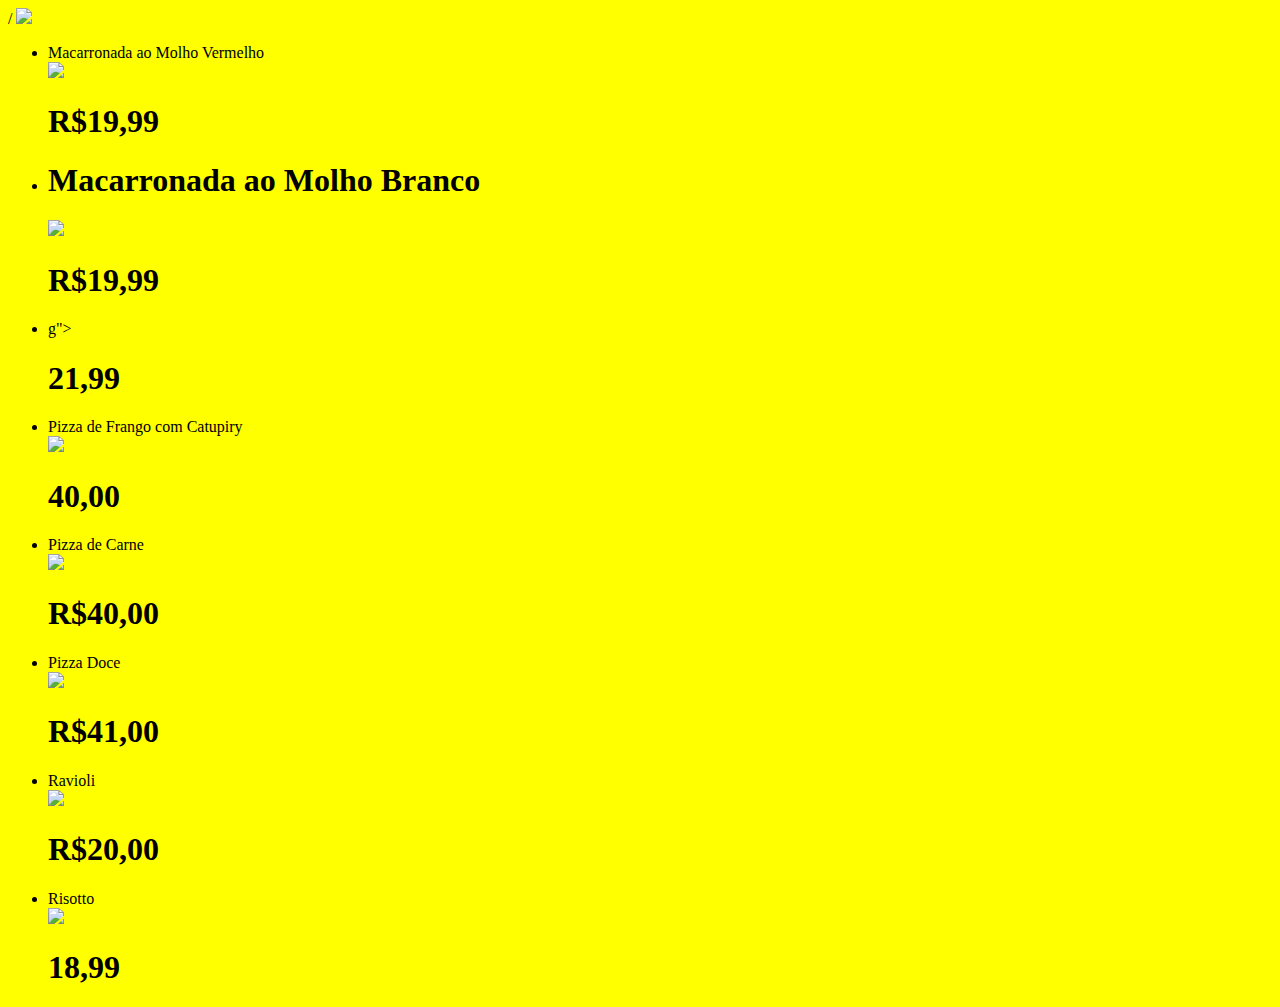
==== index.html @ 19bd68e7 "Rename dayany.html to index.html" ====
<!DOCTYPE html>
<html>
<head>
	<meta charset="utf-8">
	<meta name="viewport" content="width=device-width, initial-scale=1">
	<title>Cardapios</title>
	<link rel="stylesheet" href="style.css">
</head>/
<body>
	<img src="lasanha.jpeg">
	
	
	<hí> <ul id="menu">      

             <li clas="itens"> Macarronada ao Molho Vermelho</li>
             <img id="imagem2"src="macarronadamolhovermelho.jpg">

             <h1> R$19,99</h1>
         <li clas="itens"> <h1>Macarronada ao Molho Branco</h1></li>
         <img id="imagem3" src="macarronadamolhobranco.jpg ">
         <h1>R$19,99</h1>
         <li clas="itens">  g">
         <h1>21,99</h1>
         <li clas="itens">Pizza de Frango com Catupiry</li>
          <img id="imagem5"src="pizzacatupiry.jpg">
          <h1>40,00</h1>
        <li clas="itens">Pizza de Carne</li>
        <img id="imagem6"src="pizzacarne.jpeg">
        <h1>R$40,00</h1>
         <li clas="itens">Pizza Doce</li>
         <img id="imagem7"src="pizzadoce.jpg">
         <h1>R$41,00</h1>
         <li clas="itens">Ravioli</li>
         <img id="imagem8"src="ravioli.jpg">
         <h1>R$20,00</h1>
         <li clas="itens">Risotto</li>
         <img id="imagem9"src="risotto.jpeg">
         <h1>18,99</h1>
                    


</body>
</html>
---- style.css ----
body {
	background: #FFFF00;
}
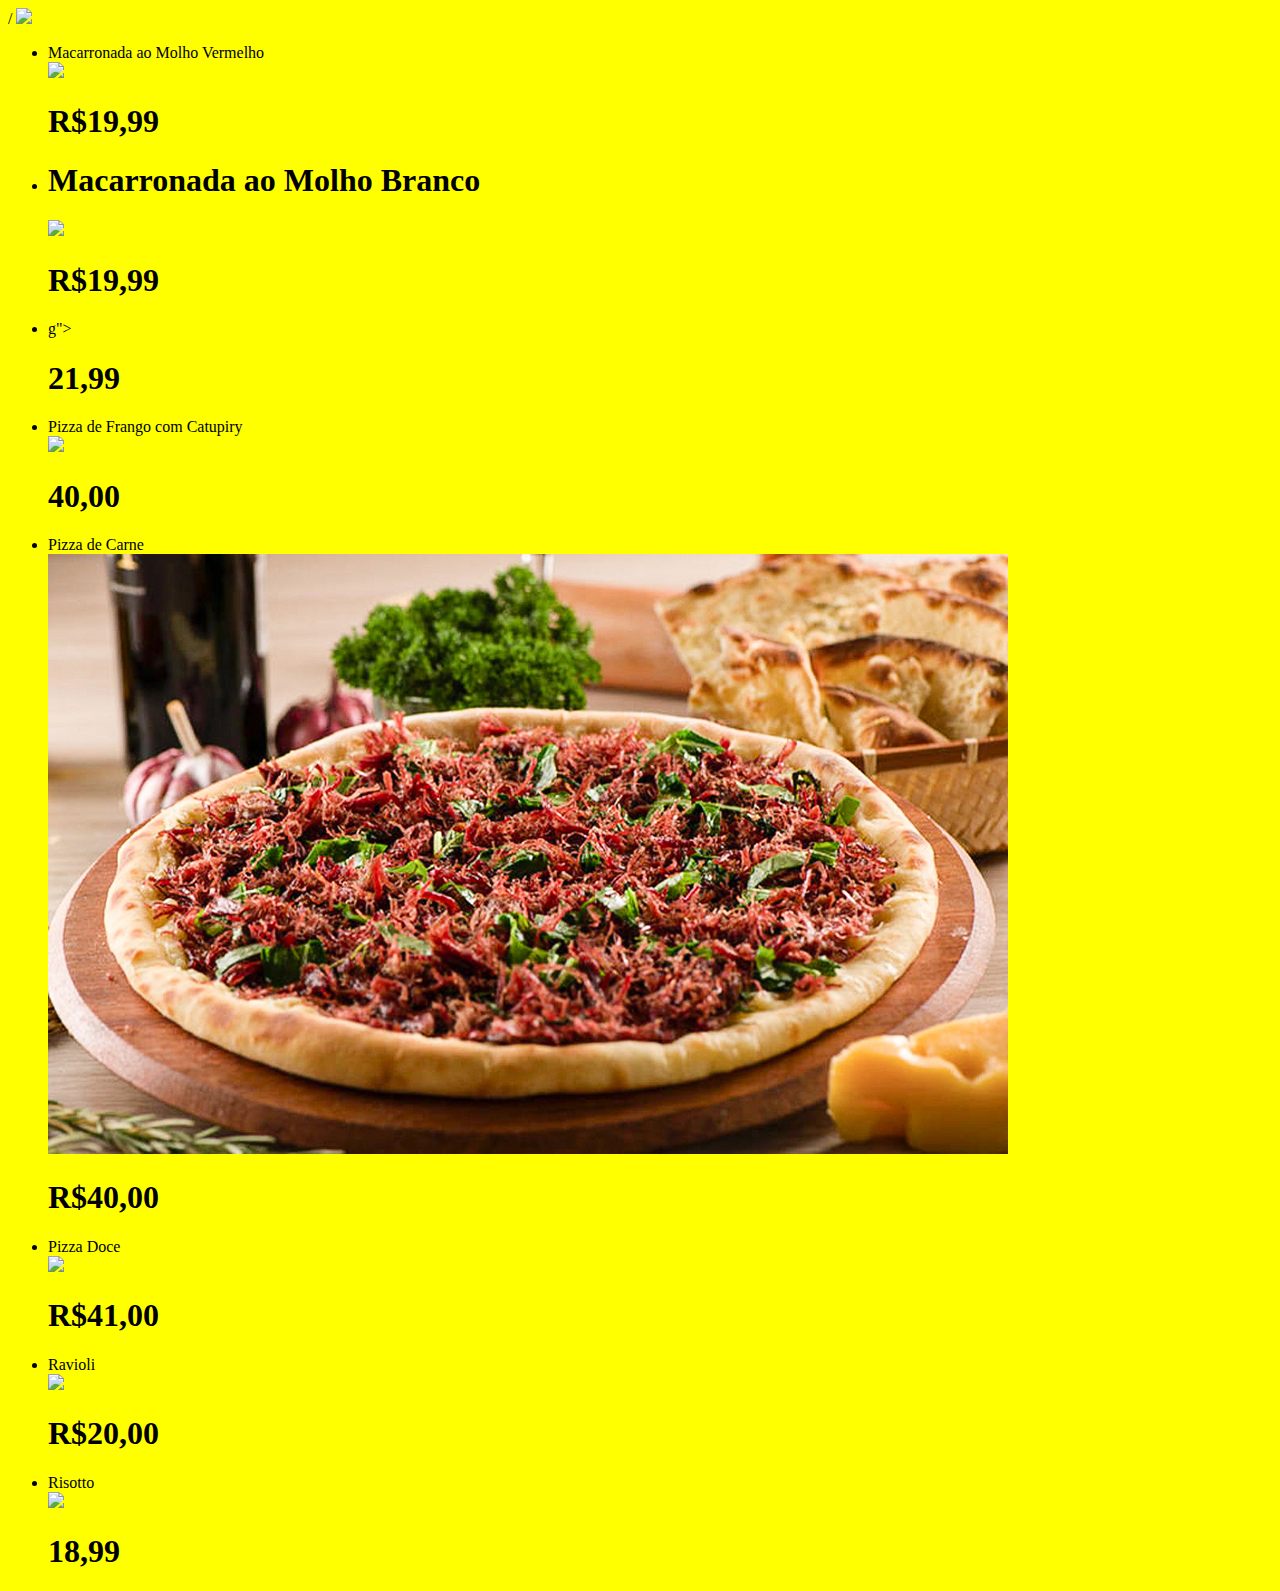
==== commit f3c8c5ce: "Update index.html" ====
--- a/index.html
+++ b/index.html
@@ -25,7 +25,7 @@
           <img id="imagem5"src="pizzacatupiry.jpg">
           <h1>40,00</h1>
         <li clas="itens">Pizza de Carne</li>
-        <img id="imagem6"src="pizzacarne.jpeg">
+        <img id="imagem6"src="pizzacarne.jpg">
         <h1>R$40,00</h1>
          <li clas="itens">Pizza Doce</li>
          <img id="imagem7"src="pizzadoce.jpg">
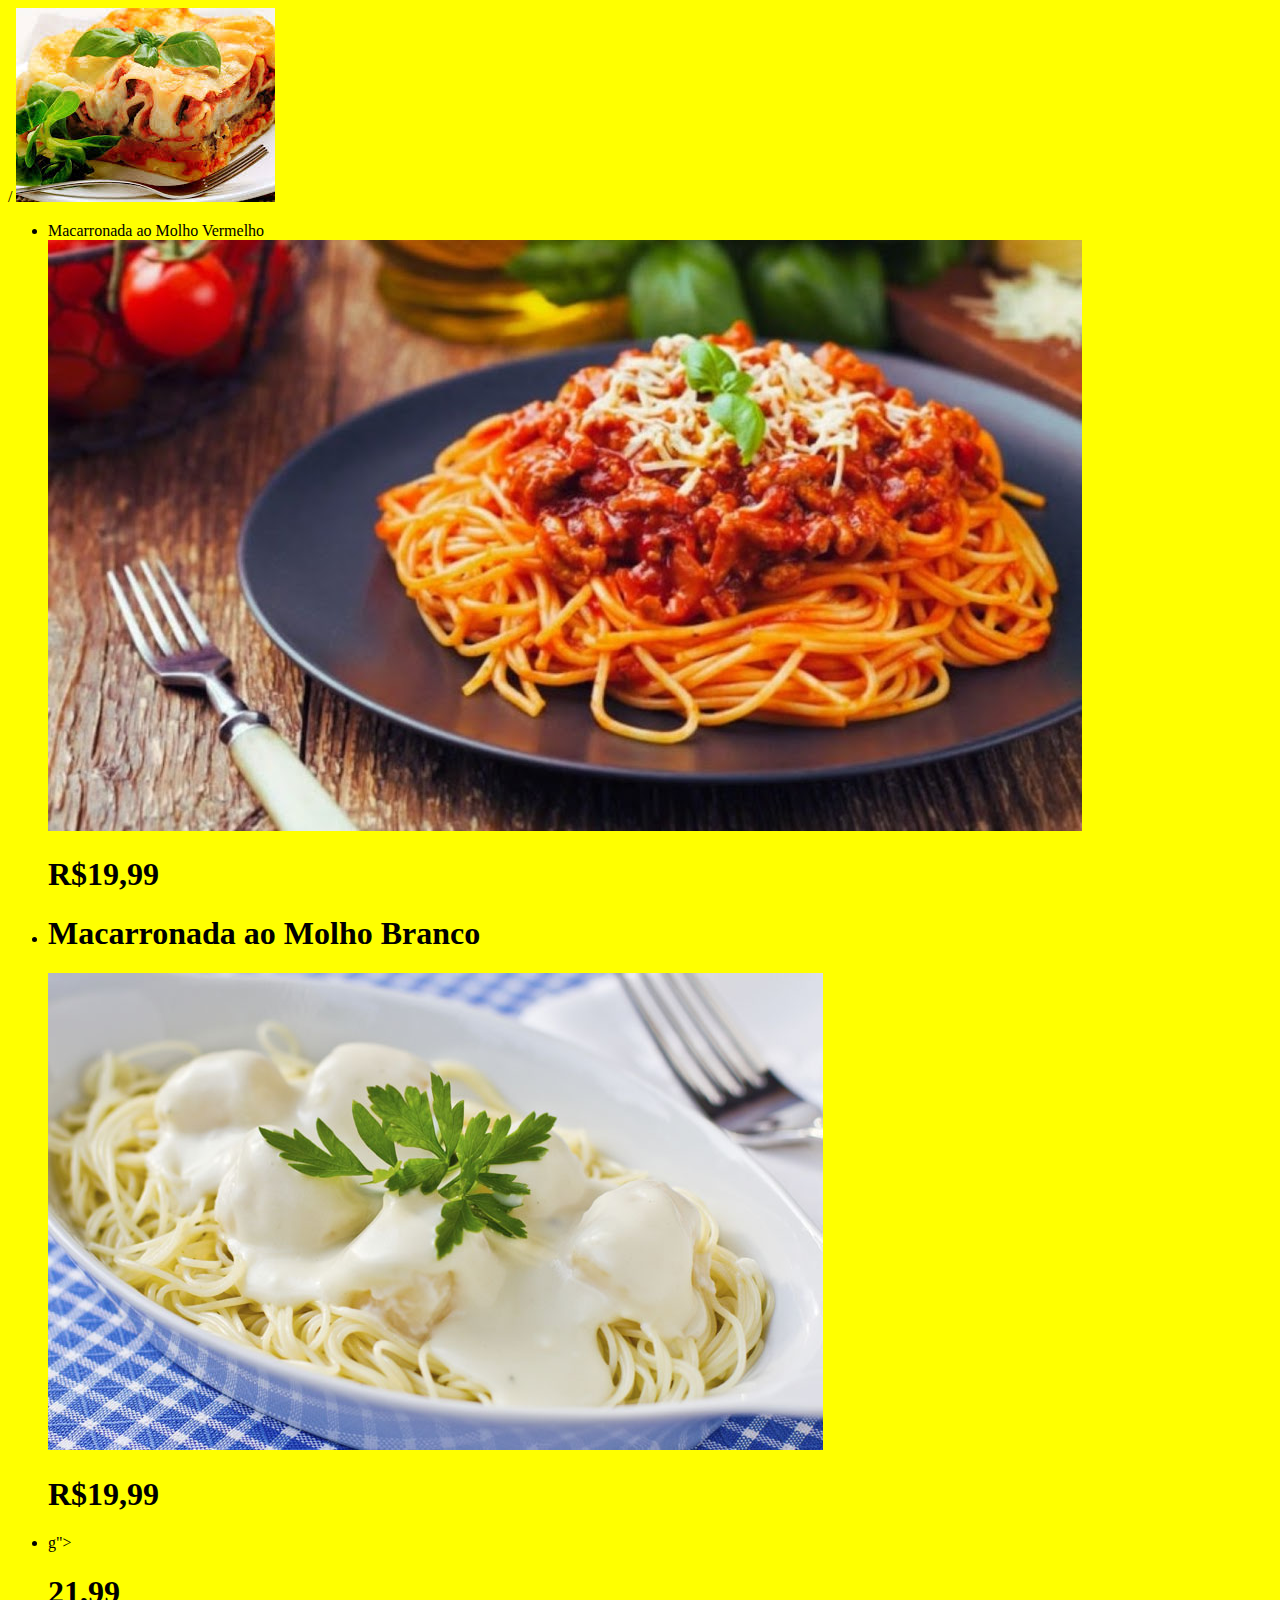
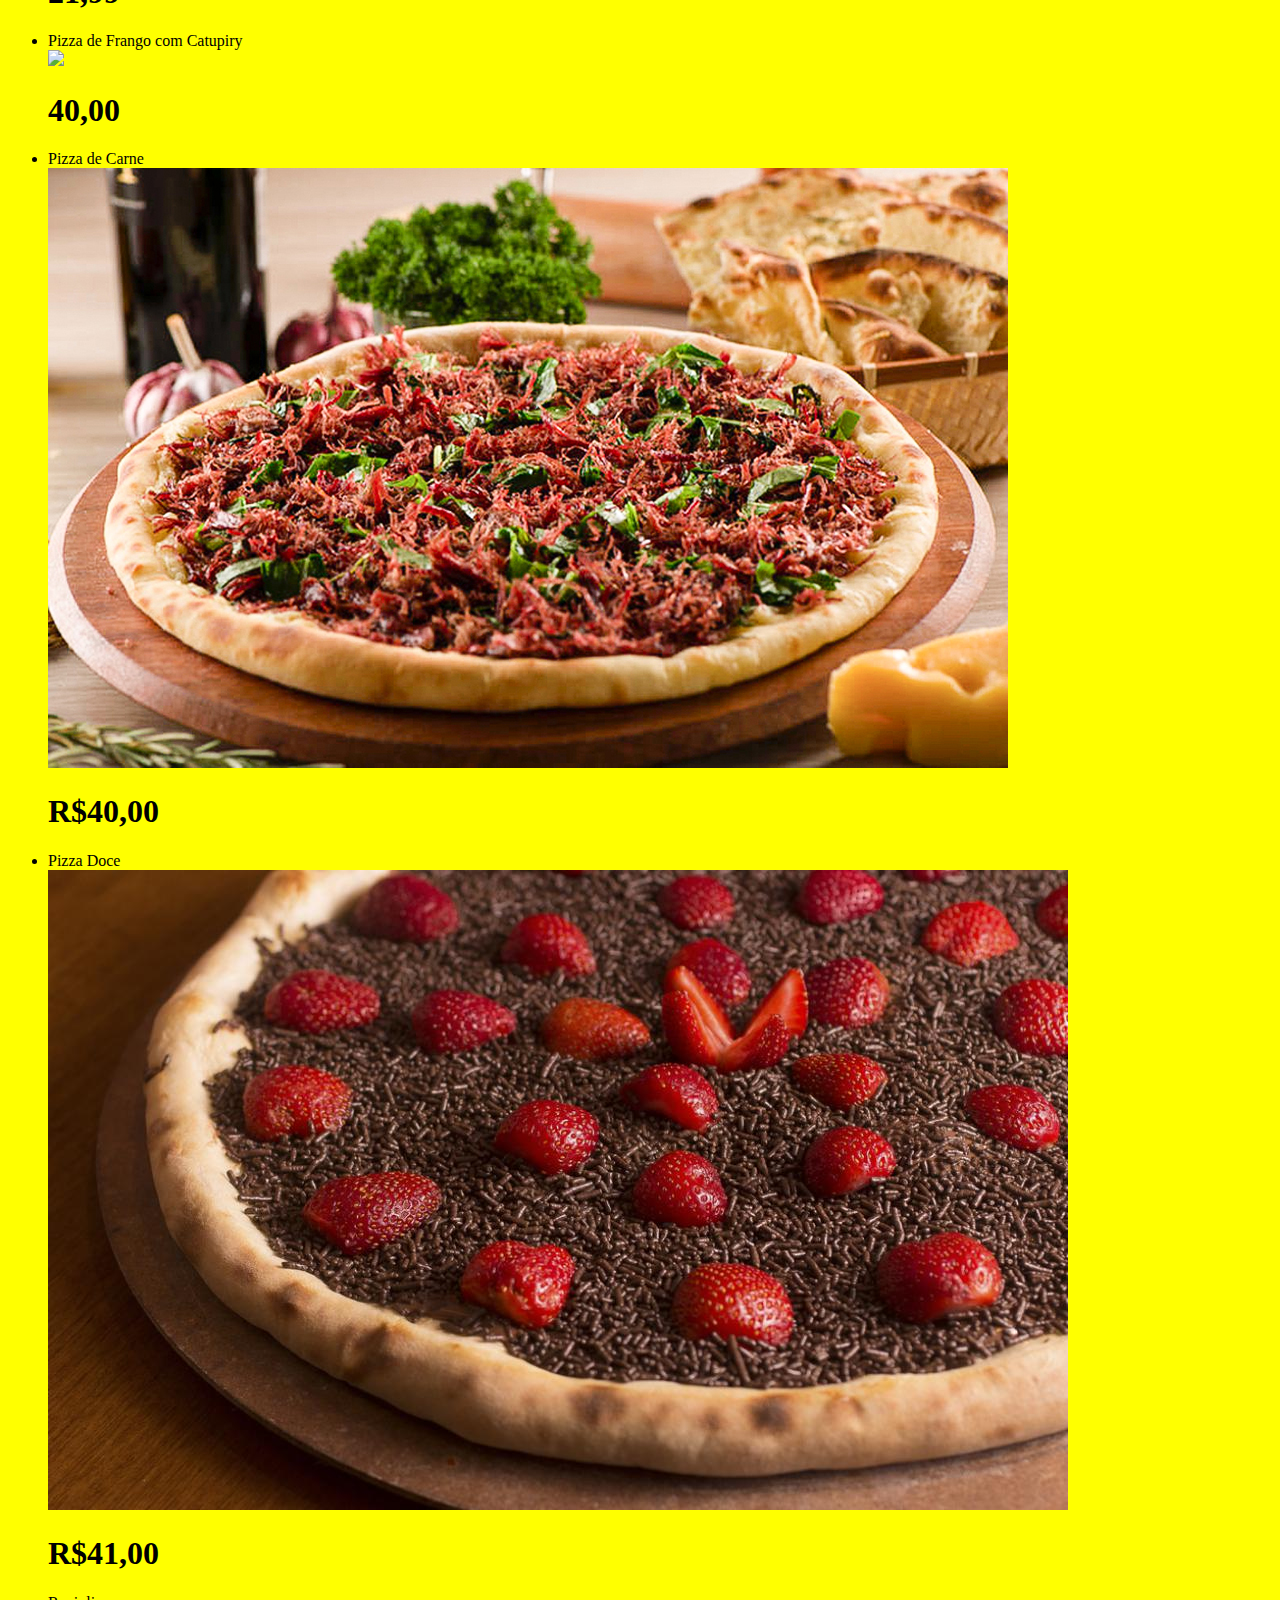
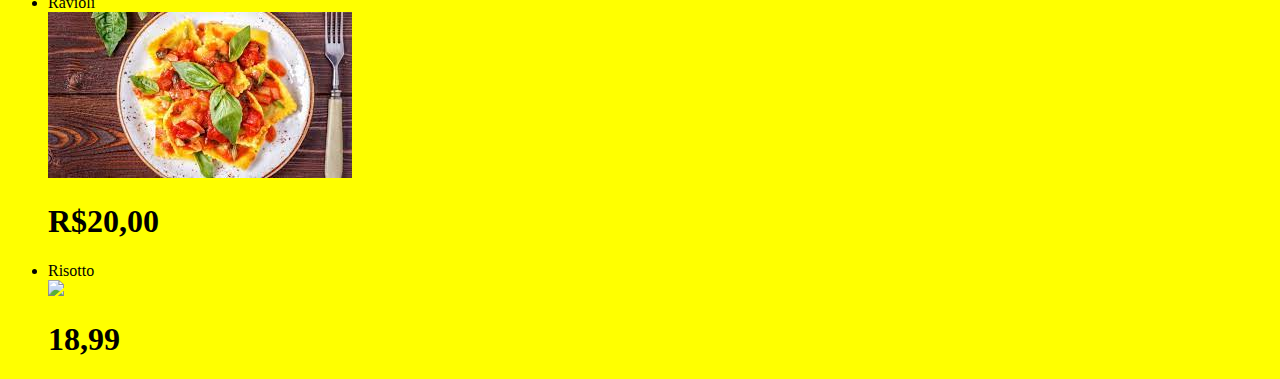
==== commit 2d697ae6: "Update index.html" ====
--- a/index.html
+++ b/index.html
@@ -22,7 +22,7 @@
          <li clas="itens">  g">
          <h1>21,99</h1>
          <li clas="itens">Pizza de Frango com Catupiry</li>
-          <img id="imagem5"src="pizzacatupiry.jpg">
+          <img id="imagem5"src="pizzafrangocatupiry.jpg">
           <h1>40,00</h1>
         <li clas="itens">Pizza de Carne</li>
         <img id="imagem6"src="pizzacarne.jpg">
@@ -31,7 +31,7 @@
          <img id="imagem7"src="pizzadoce.jpg">
          <h1>R$41,00</h1>
          <li clas="itens">Ravioli</li>
-         <img id="imagem8"src="ravioli.jpg">
+         <img id="imagem8"src="ravioli.jpeg">
          <h1>R$20,00</h1>
          <li clas="itens">Risotto</li>
          <img id="imagem9"src="risotto.jpeg">
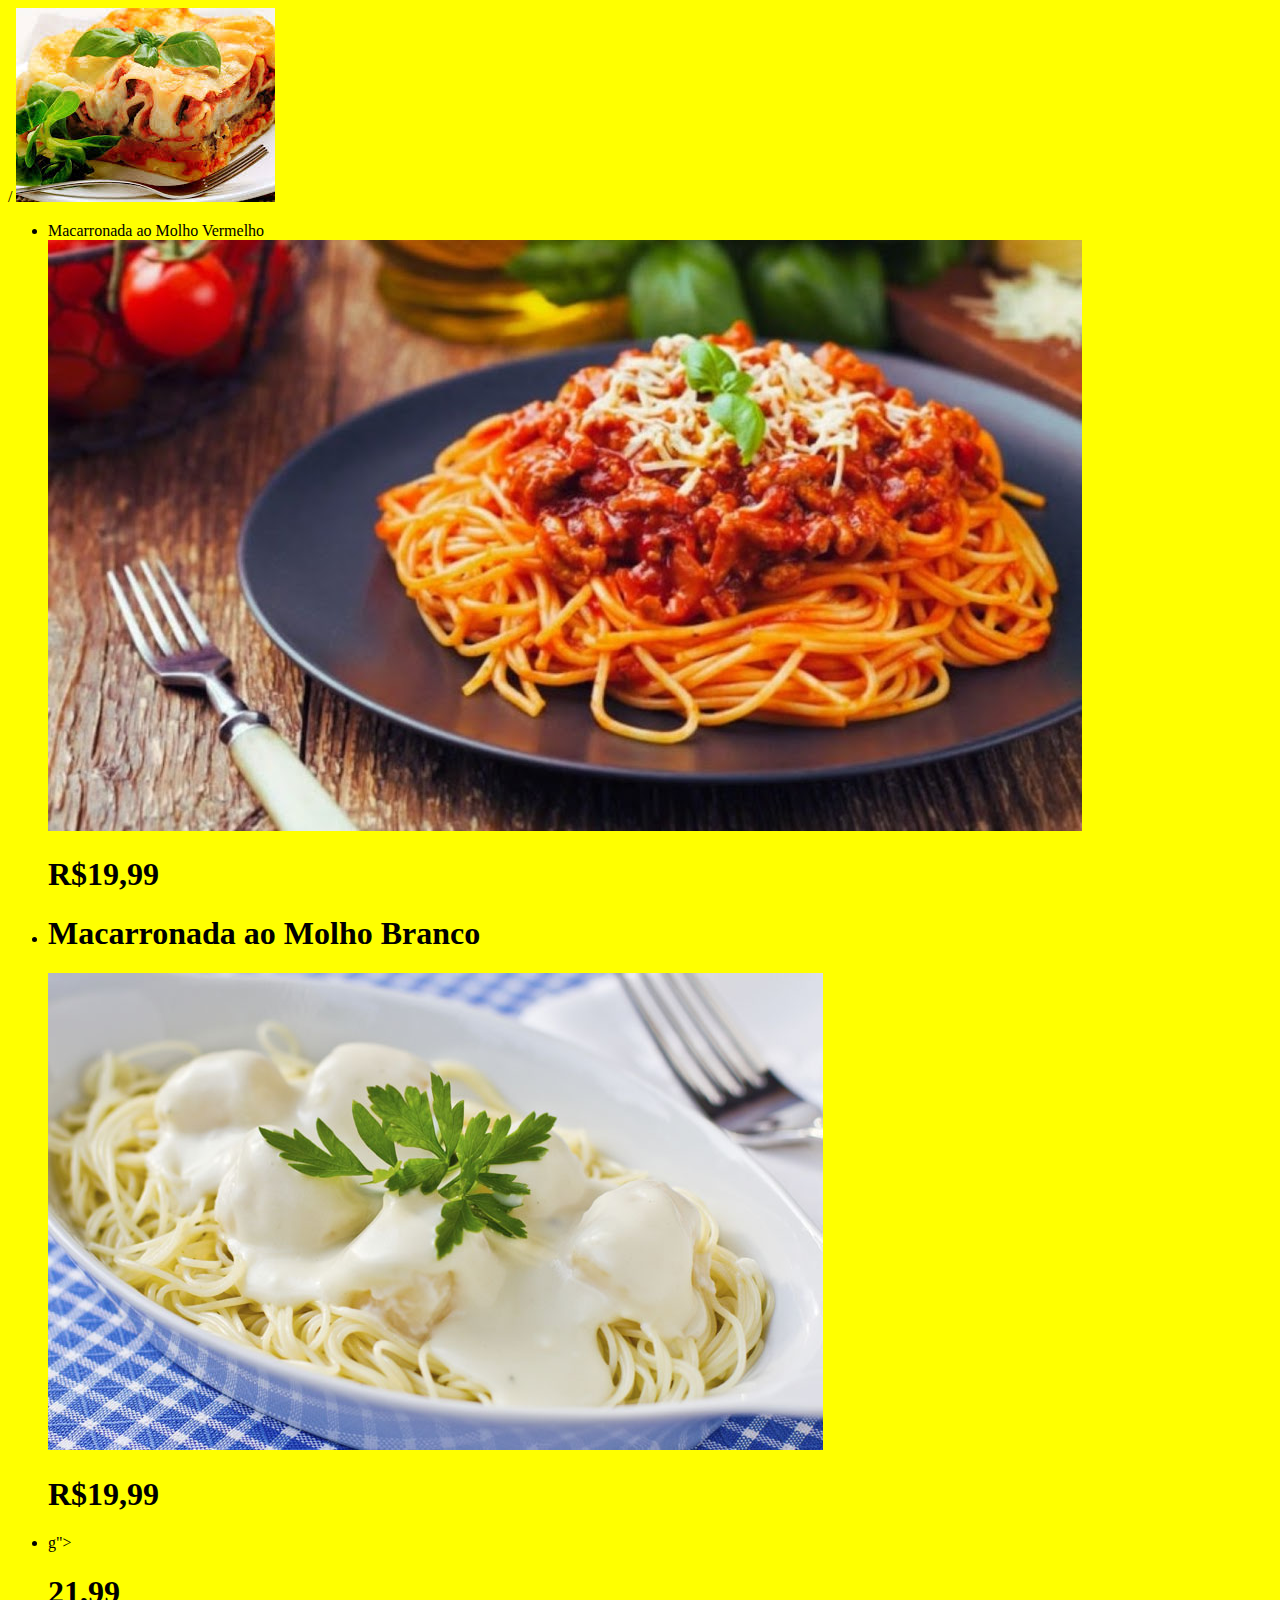
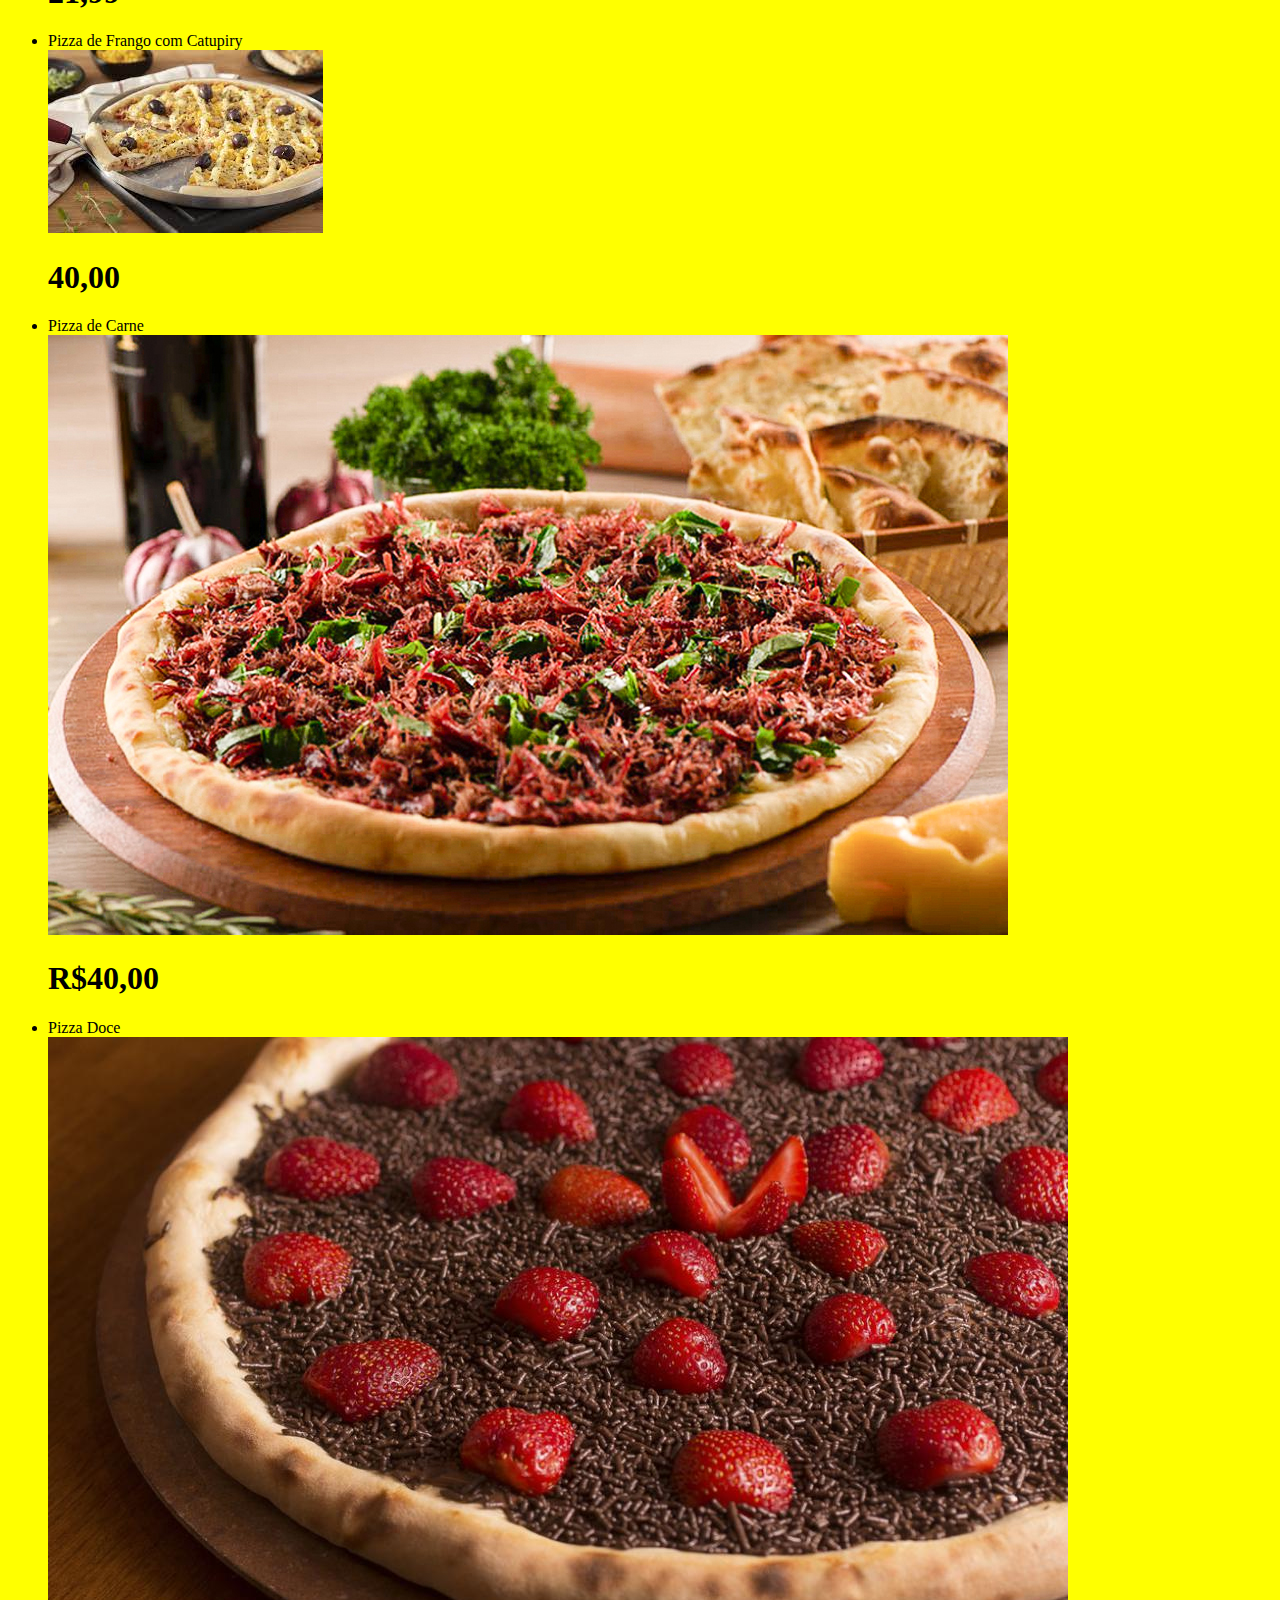
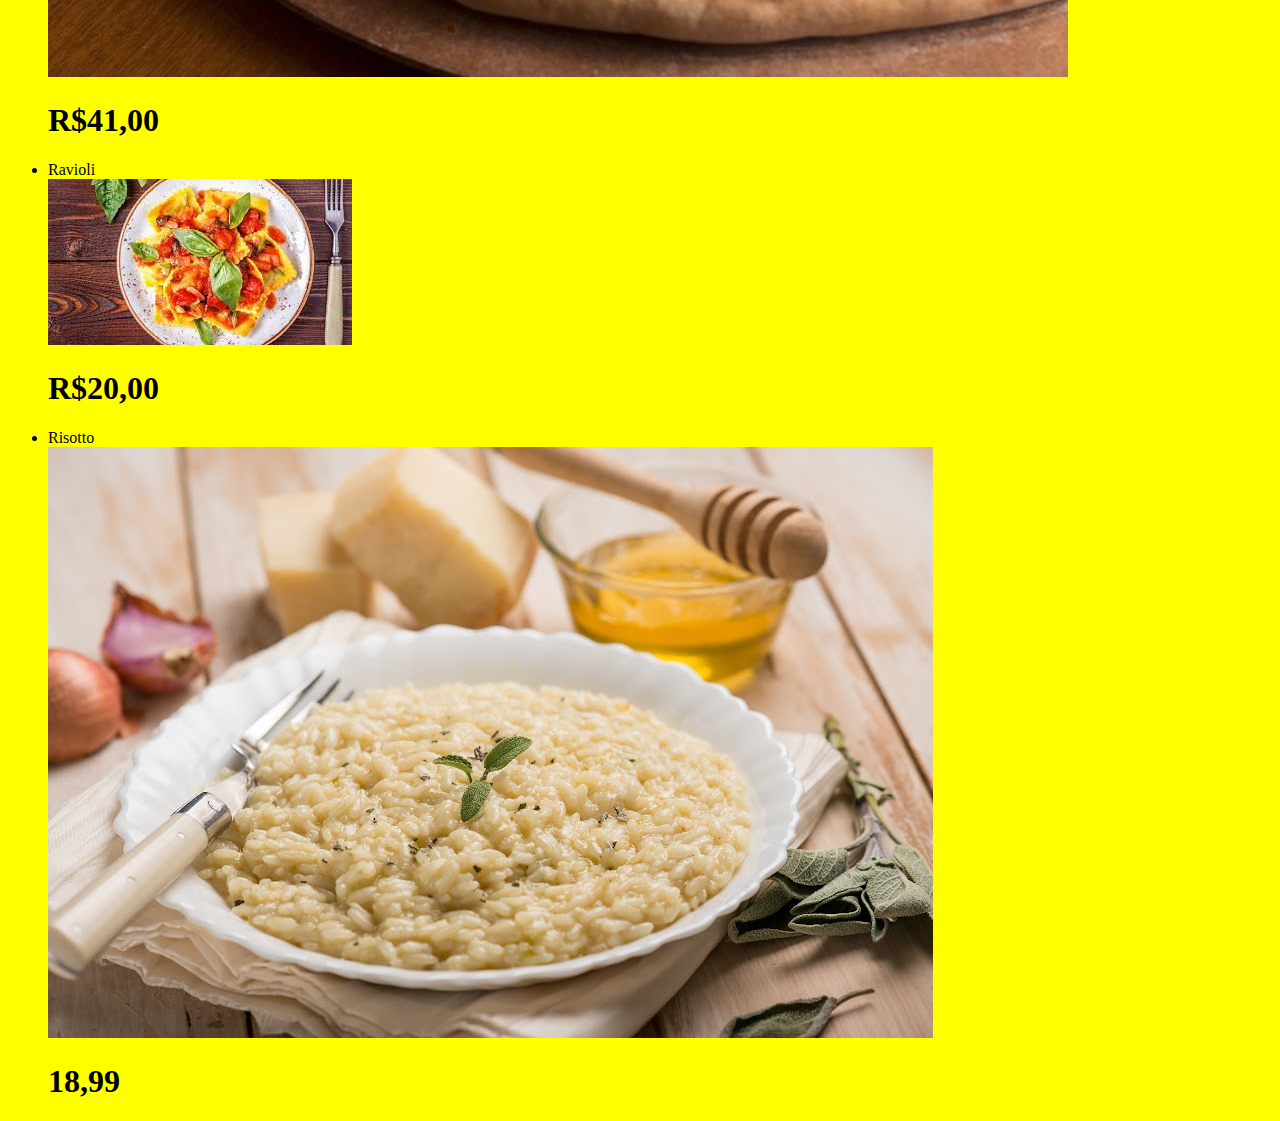
==== commit e62bc646: "Update index.html" ====
--- a/index.html
+++ b/index.html
@@ -22,7 +22,7 @@
          <li clas="itens">  g">
          <h1>21,99</h1>
          <li clas="itens">Pizza de Frango com Catupiry</li>
-          <img id="imagem5"src="pizzafrangocatupiry.jpg">
+          <img id="imagem5"src="pizzafrangocatupiry.jpeg">
           <h1>40,00</h1>
         <li clas="itens">Pizza de Carne</li>
         <img id="imagem6"src="pizzacarne.jpg">
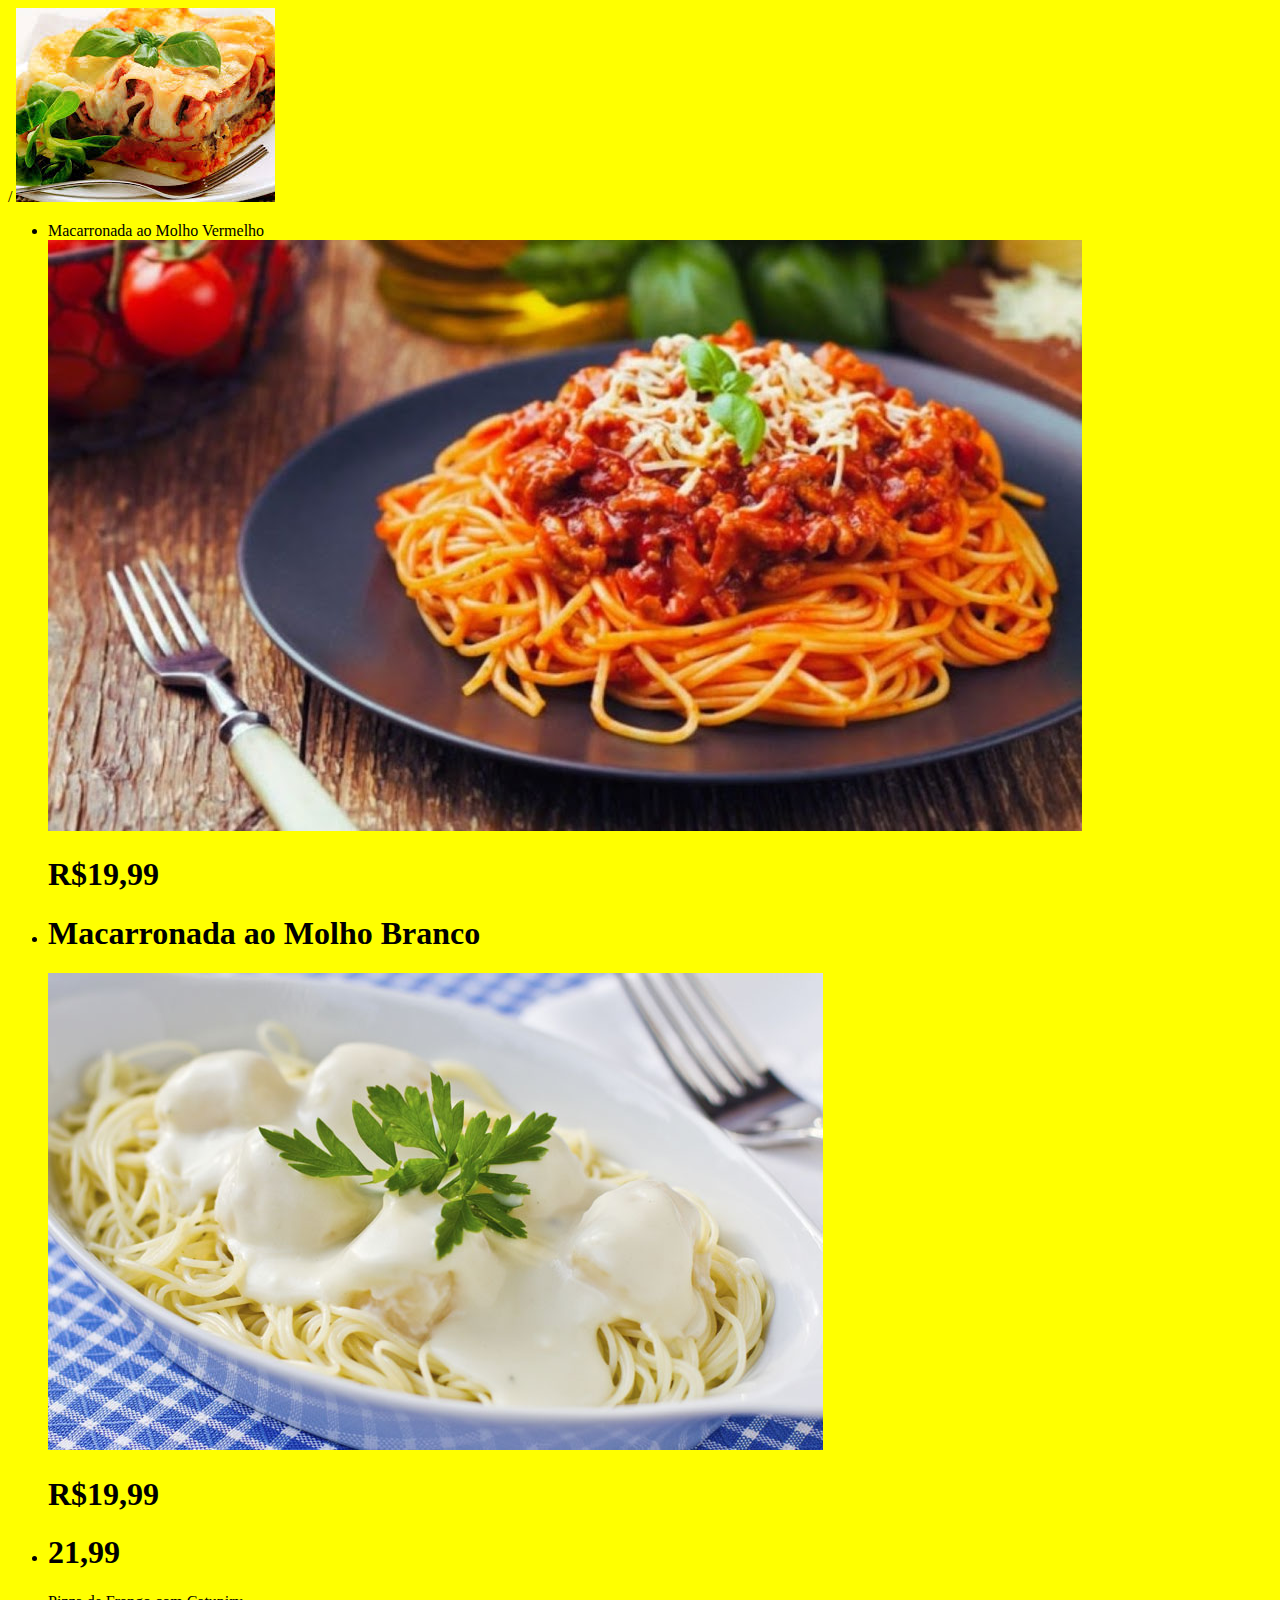
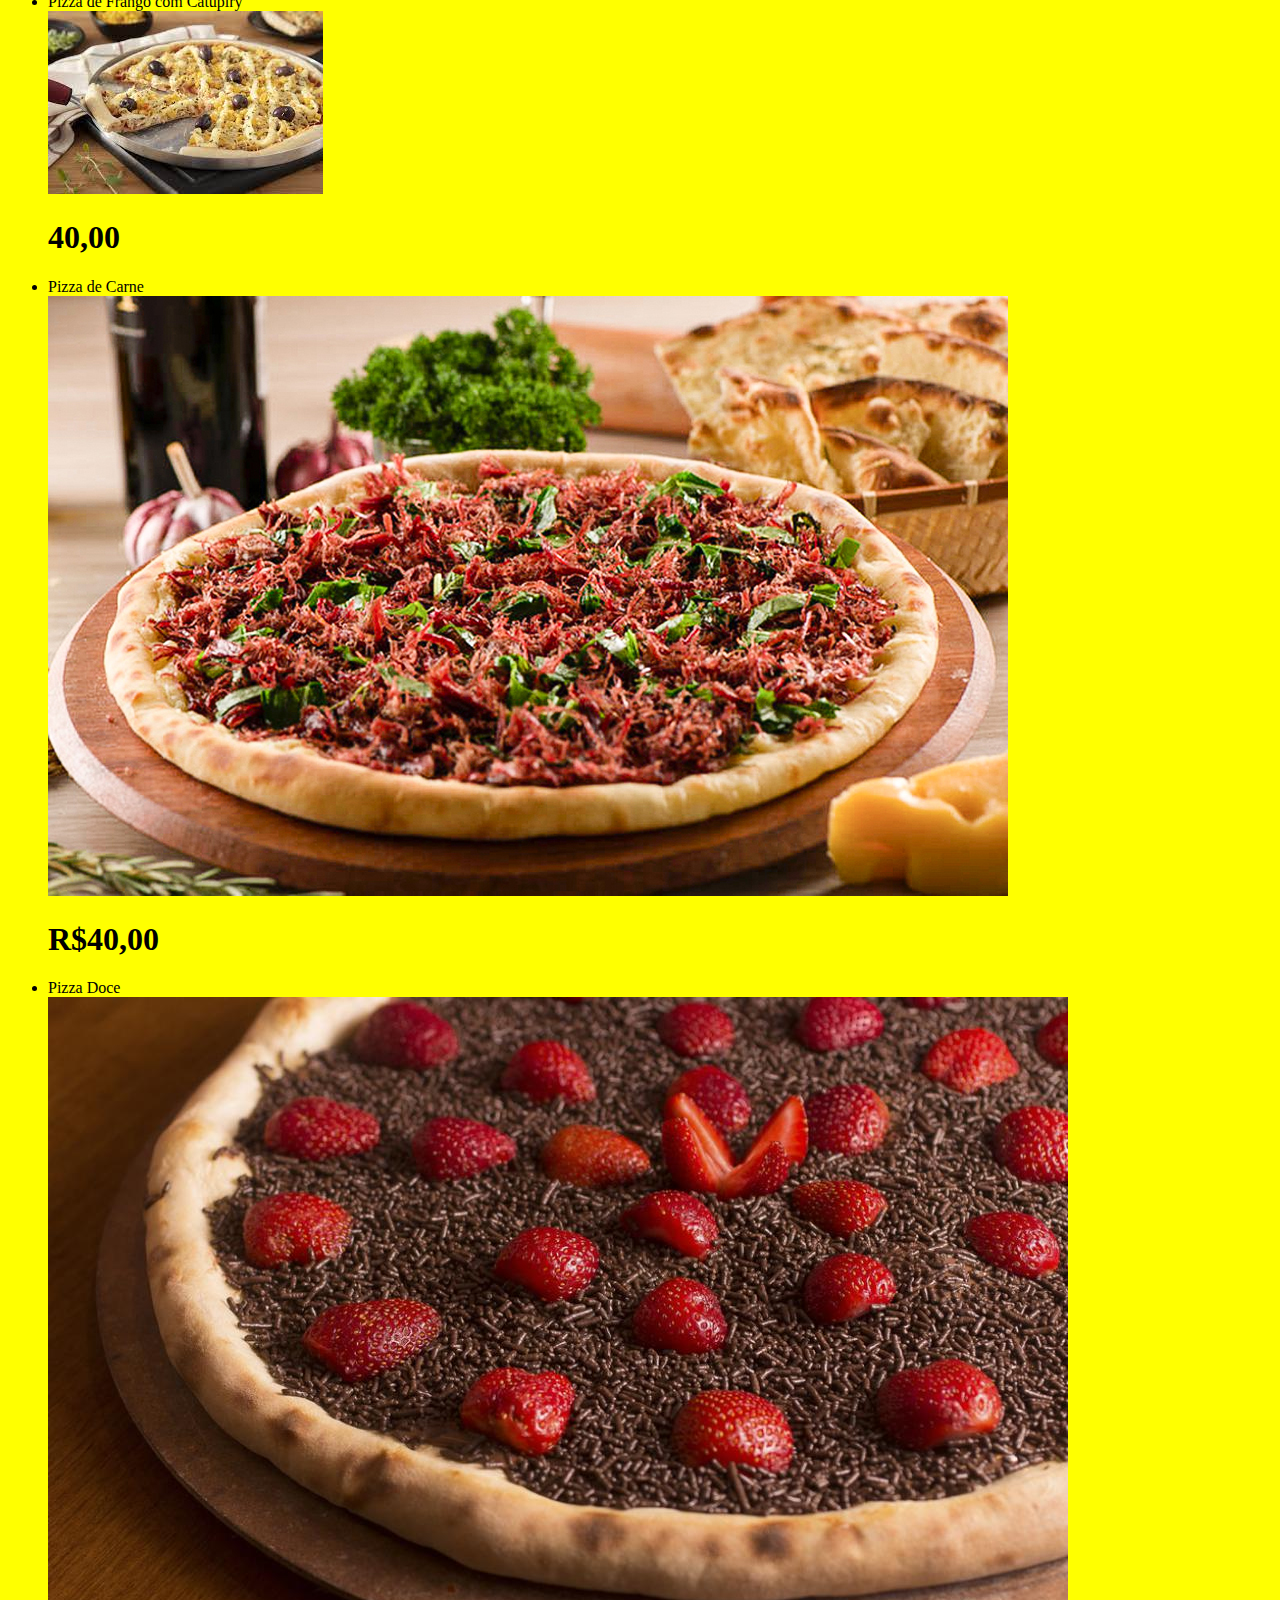
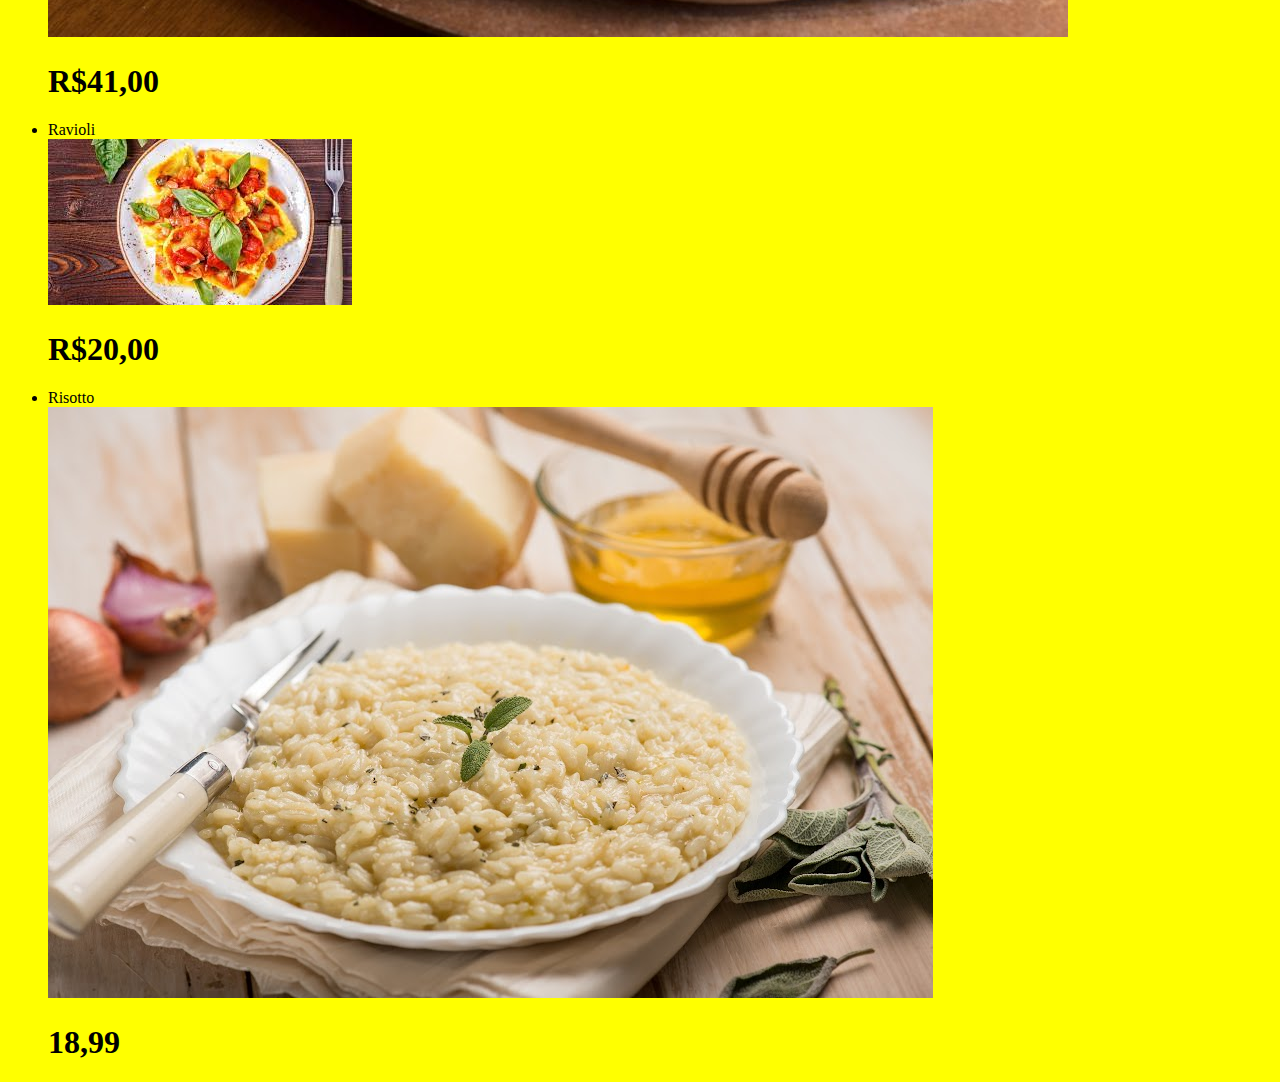
==== commit e9f2176f: "Update index.html" ====
--- a/index.html
+++ b/index.html
@@ -19,7 +19,7 @@
          <li clas="itens"> <h1>Macarronada ao Molho Branco</h1></li>
          <img id="imagem3" src="macarronadamolhobranco.jpg ">
          <h1>R$19,99</h1>
-         <li clas="itens">  g">
+         <li clas="itens">  
          <h1>21,99</h1>
          <li clas="itens">Pizza de Frango com Catupiry</li>
           <img id="imagem5"src="pizzafrangocatupiry.jpeg">
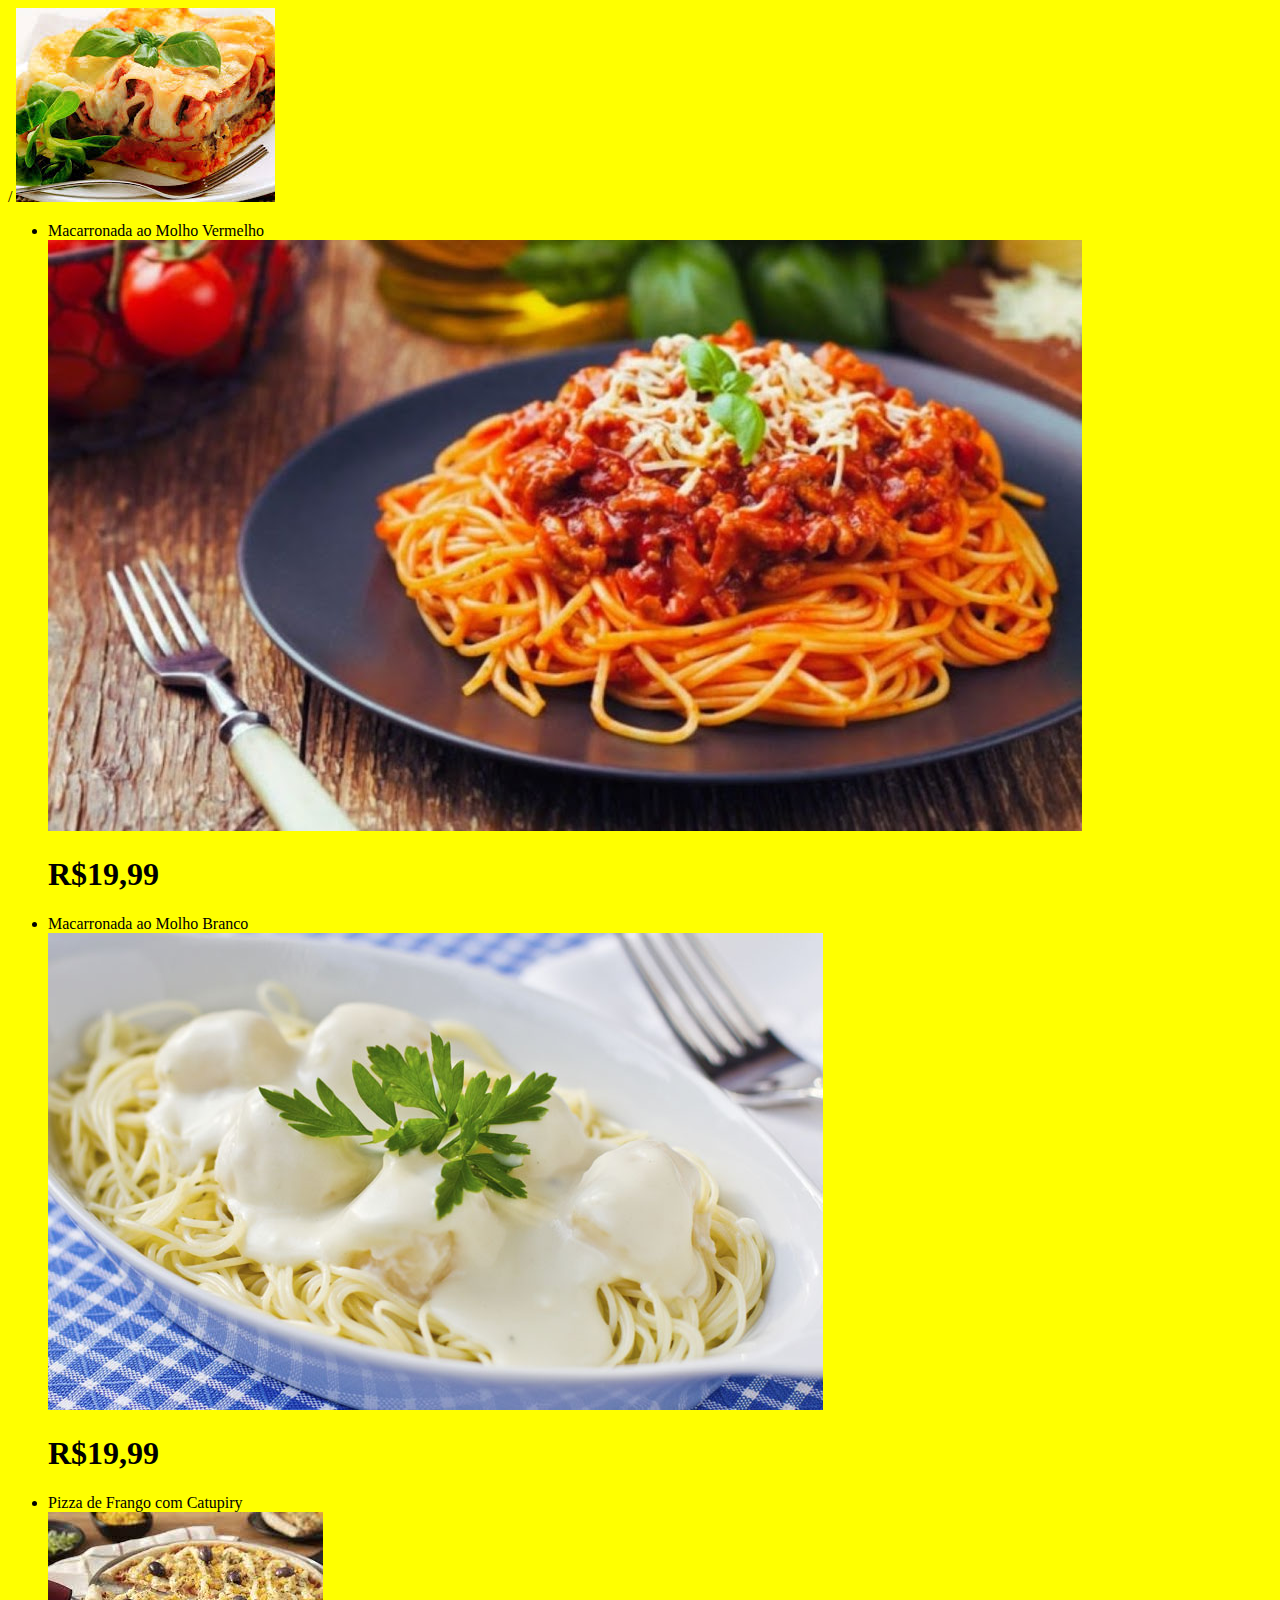
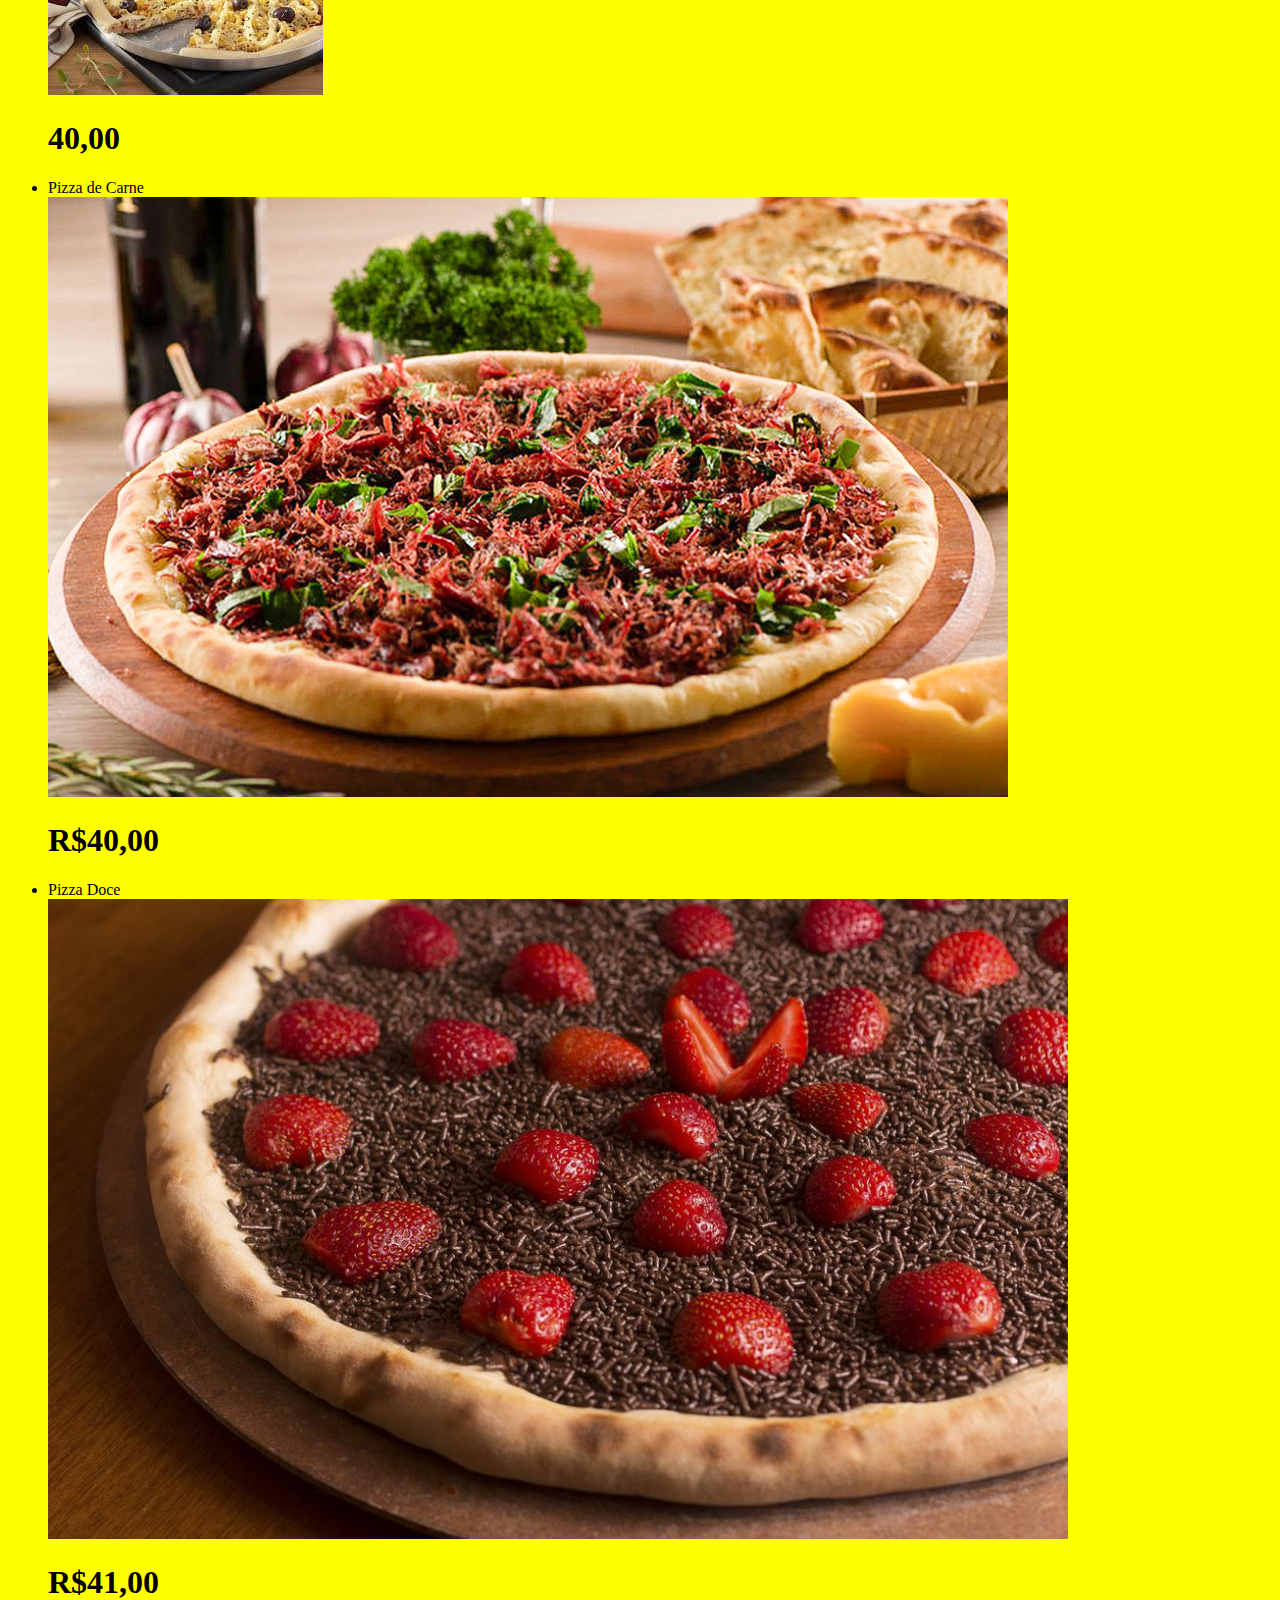
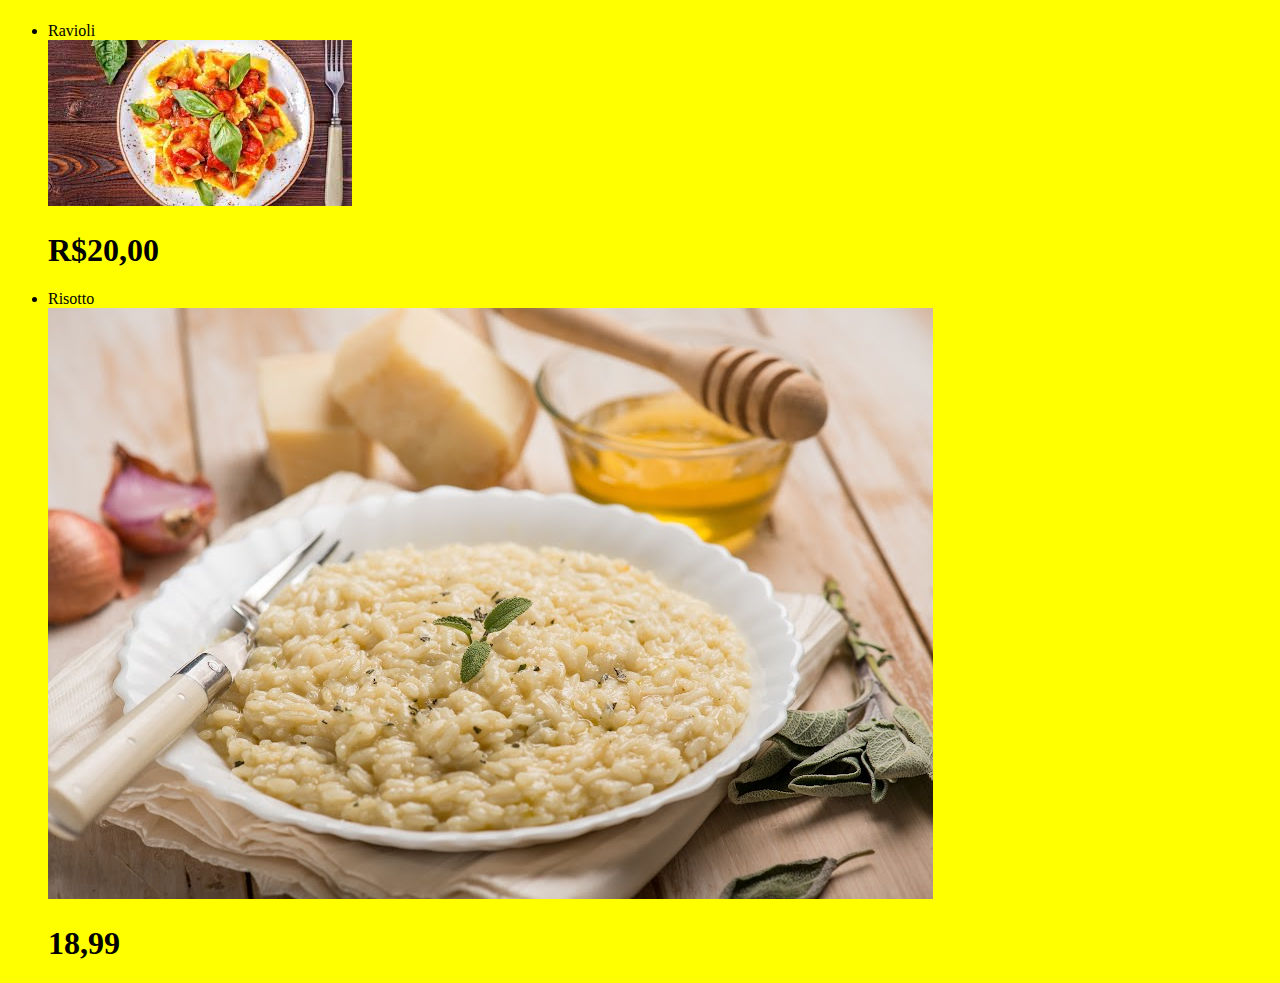
==== commit 8a5d35f6: "Update index.html" ====
--- a/index.html
+++ b/index.html
@@ -16,11 +16,10 @@
              <img id="imagem2"src="macarronadamolhovermelho.jpg">
 
              <h1> R$19,99</h1>
-         <li clas="itens"> <h1>Macarronada ao Molho Branco</h1></li>
+         <li clas="itens"> Macarronada ao Molho Branco</li>
          <img id="imagem3" src="macarronadamolhobranco.jpg ">
          <h1>R$19,99</h1>
-         <li clas="itens">  
-         <h1>21,99</h1>
+      
          <li clas="itens">Pizza de Frango com Catupiry</li>
           <img id="imagem5"src="pizzafrangocatupiry.jpeg">
           <h1>40,00</h1>
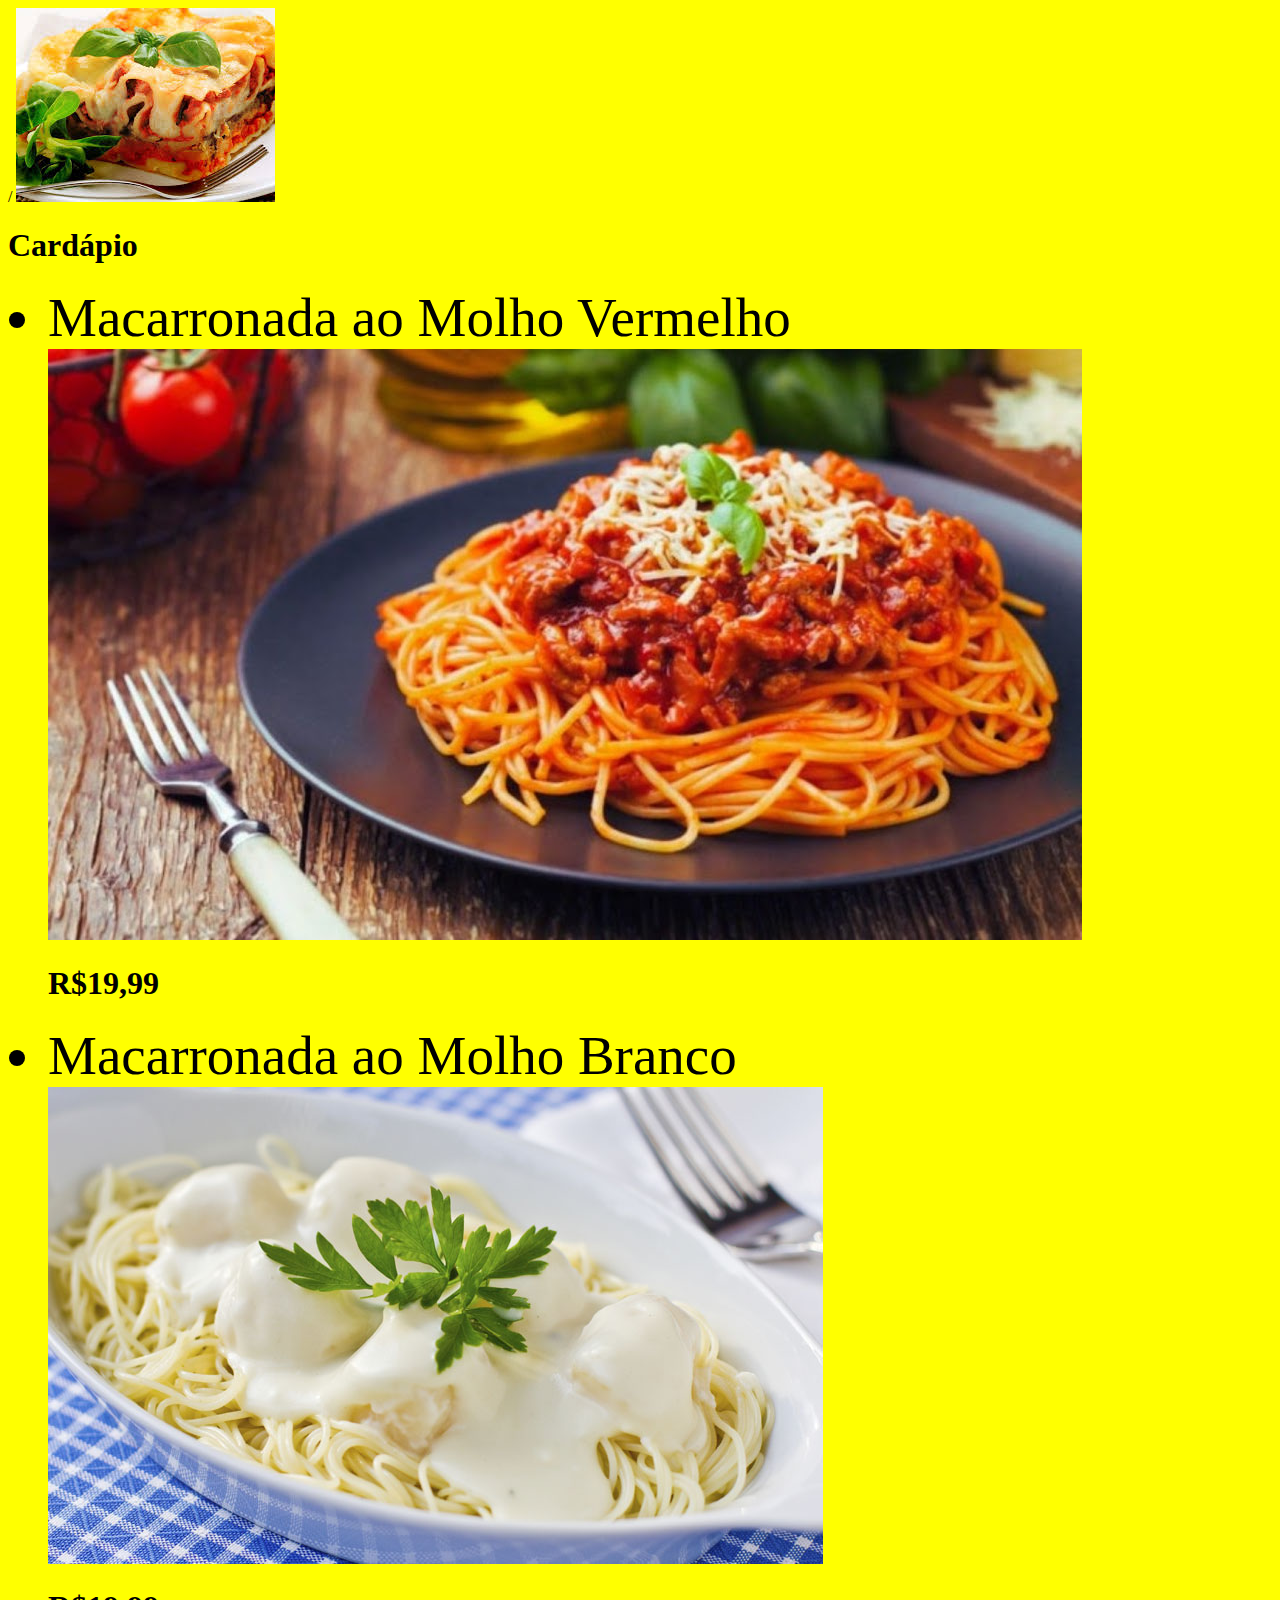
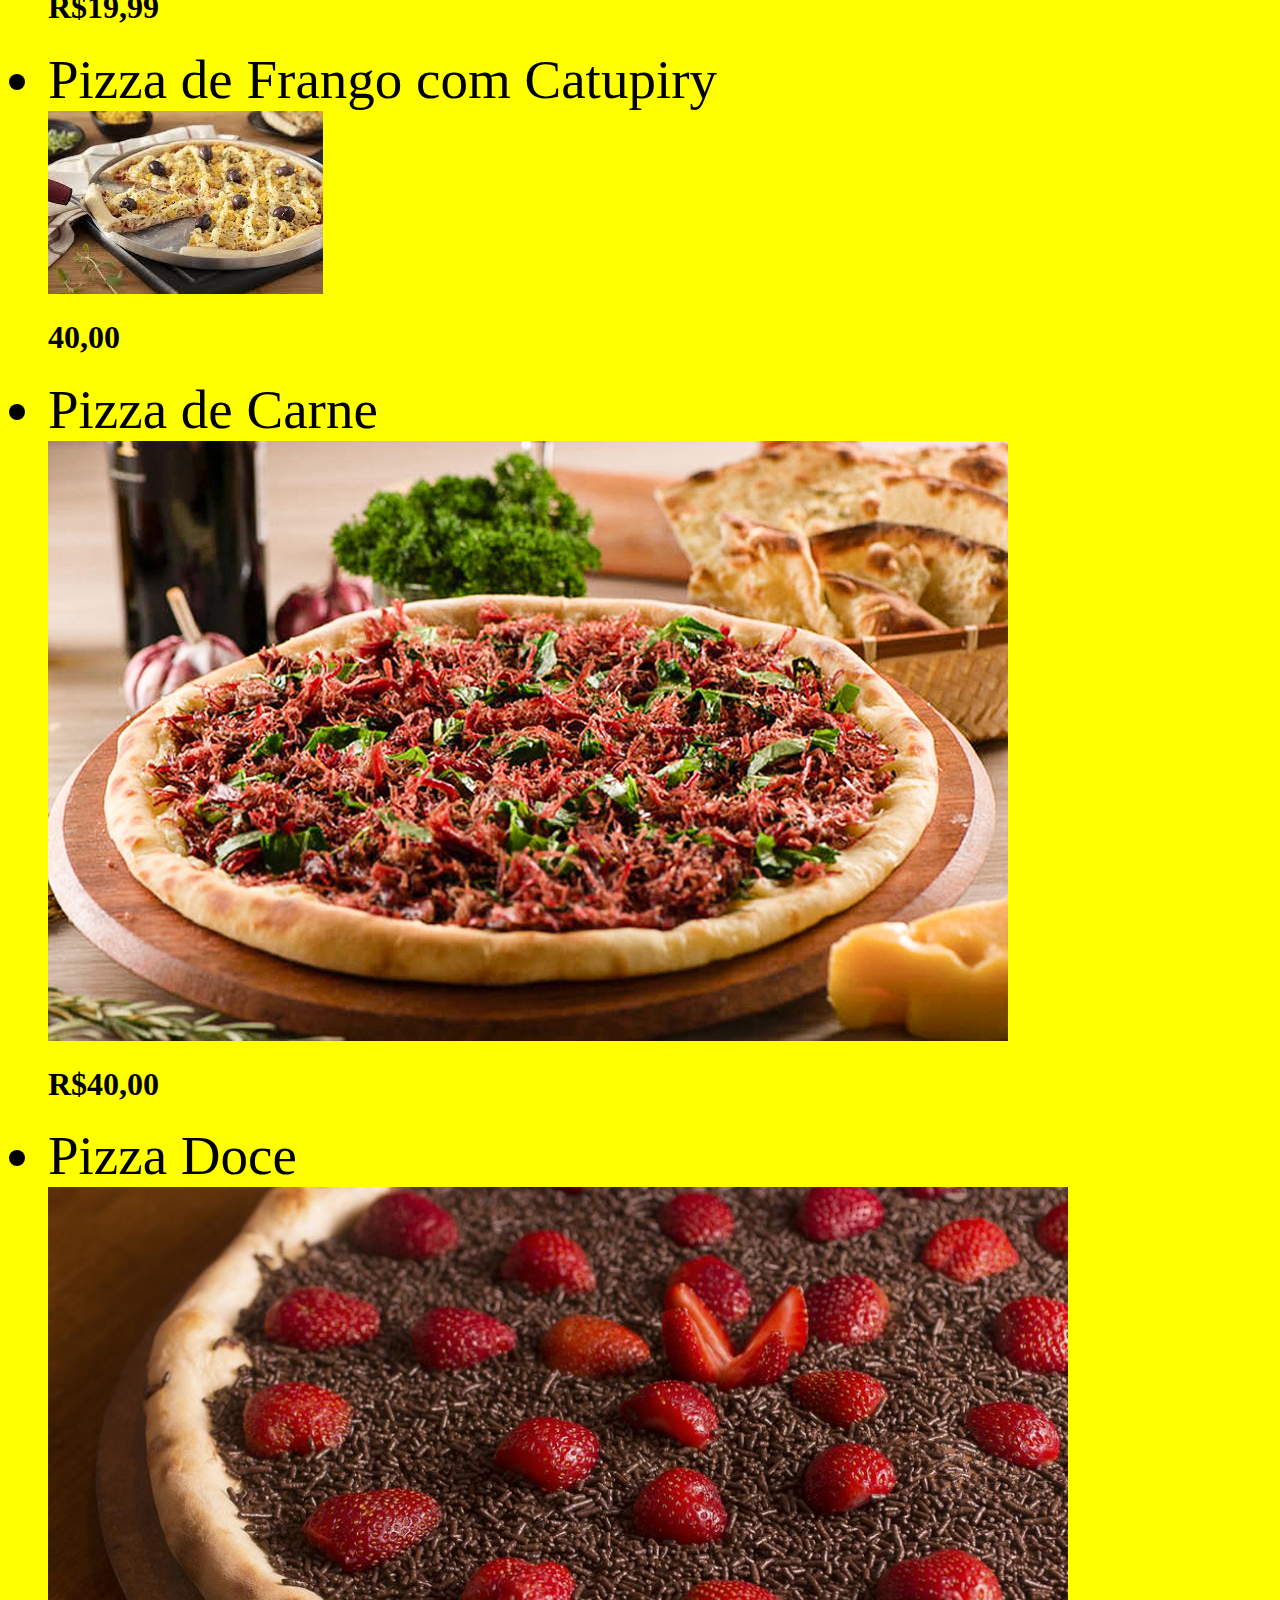
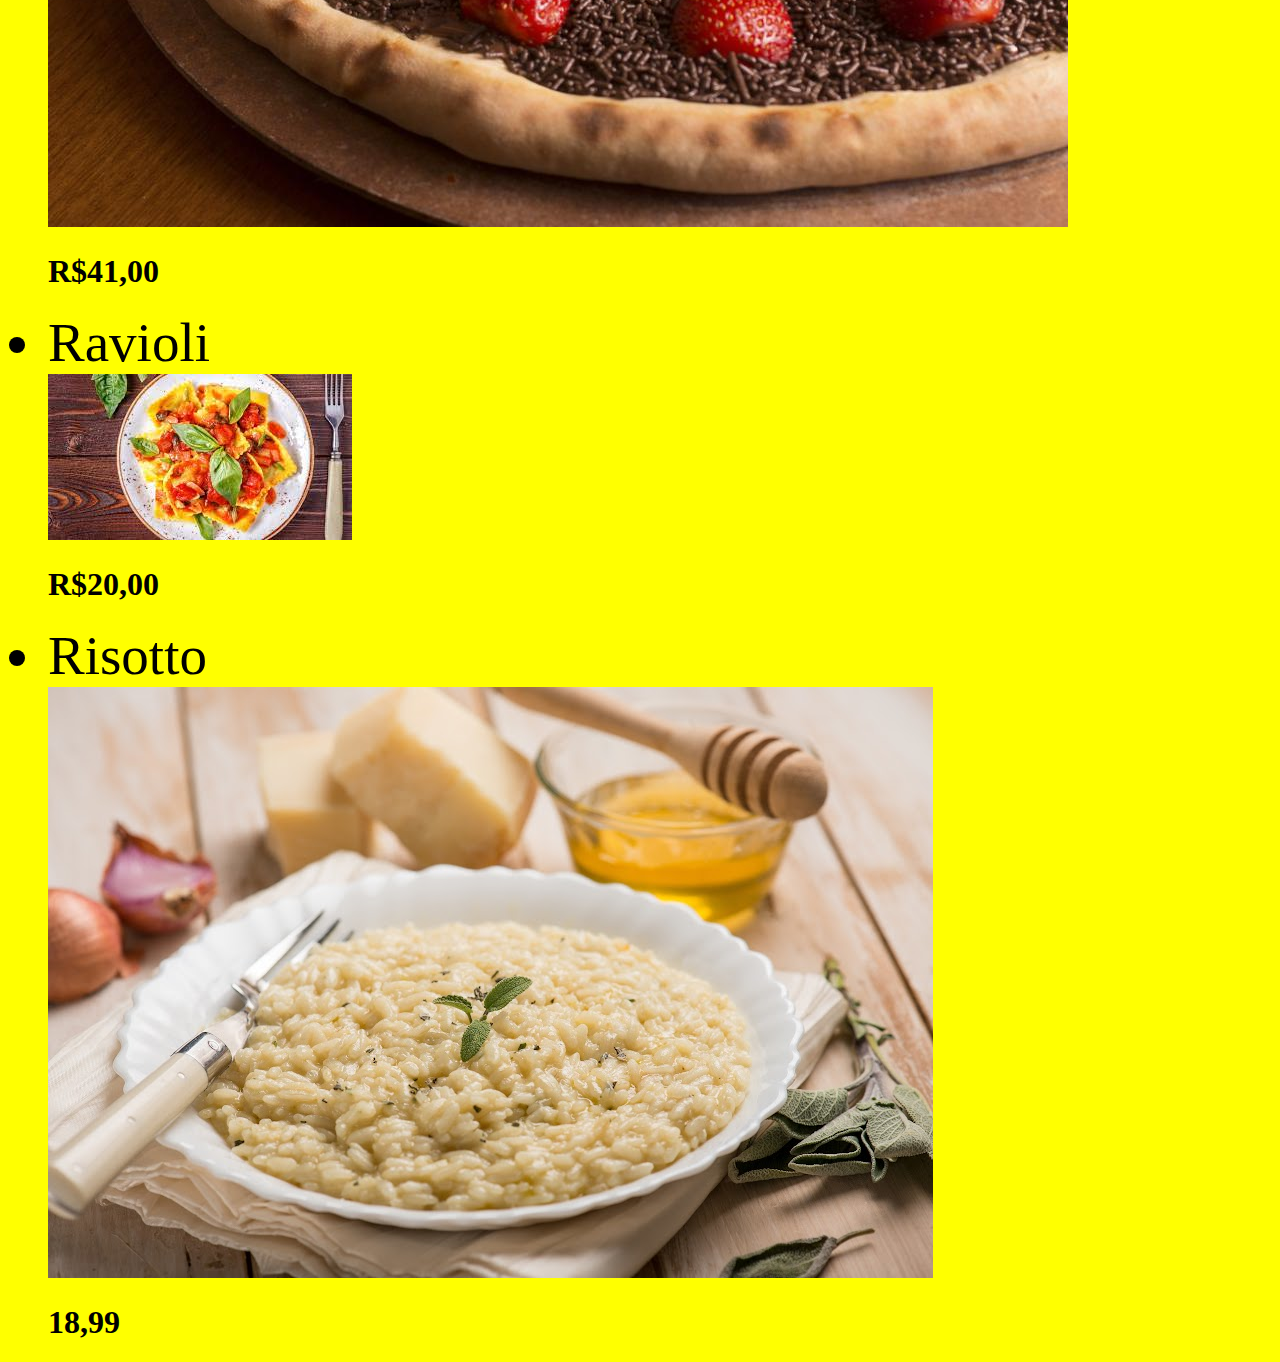
==== commit 07e05cfe: "Update index.html" ====
--- a/index.html
+++ b/index.html
@@ -7,10 +7,11 @@
 	<link rel="stylesheet" href="style.css">
 </head>/
 <body>
-	<img src="lasanha.jpeg">
+	<img id="imagem1"src="lasanha.jpeg">
 	
 	
-	<hí> <ul id="menu">      
+	<h1> Cardápio</h1>
+		<ul id="menu">      
 
              <li clas="itens"> Macarronada ao Molho Vermelho</li>
              <img id="imagem2"src="macarronadamolhovermelho.jpg">
--- a/style.css
+++ b/style.css
@@ -1,3 +1,15 @@
 body {
 	background: #FFFF00;
-}+}
+
+li{font-size: 55px;}
+.imagem1 {width: 50%;}
+.imagem2 {width: 50%;}
+.imagem3 {width: 50%;}
+.imagem4 {width: 50%;}
+.imagem5 {width: 50%;}
+.imagem6 {width: 50%;}
+.imagem7 {width: 50%;}
+.imagem8 {width: 50%;}
+.imagem9 {width: 50%;}
+
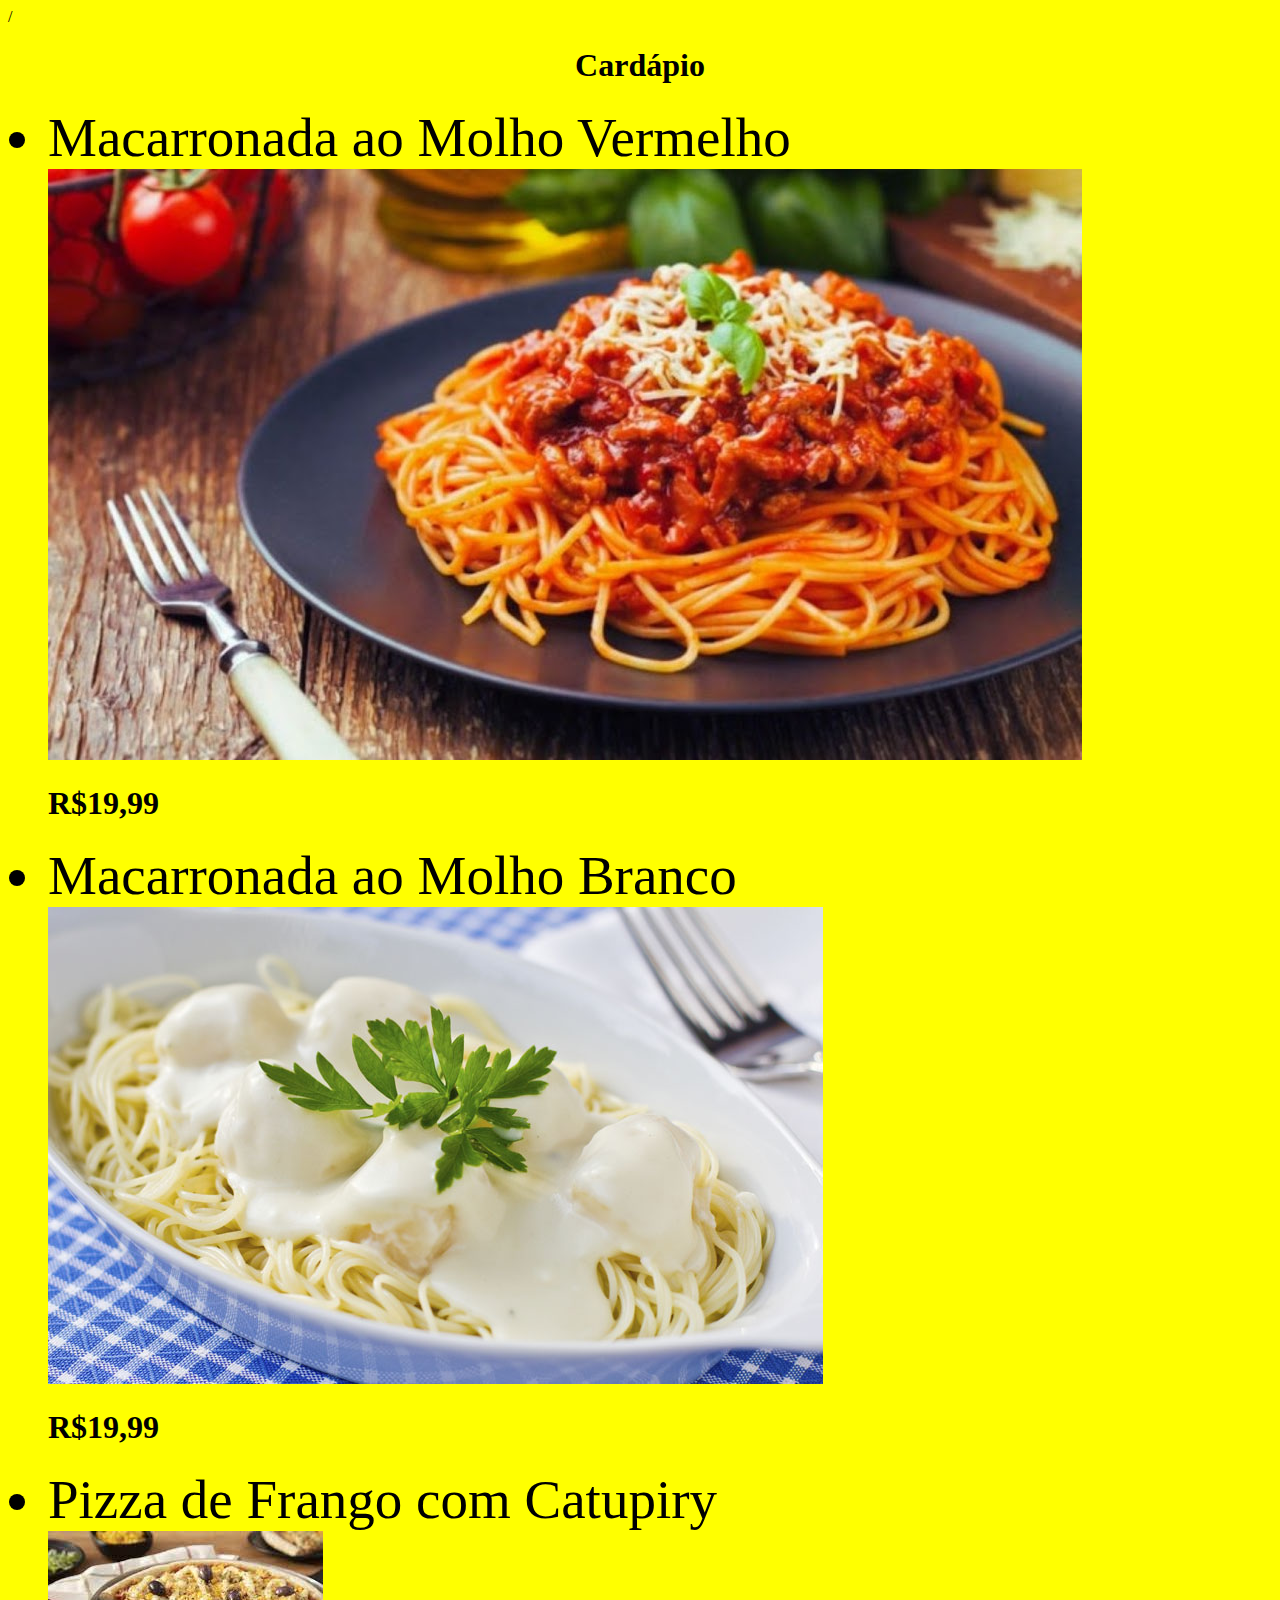
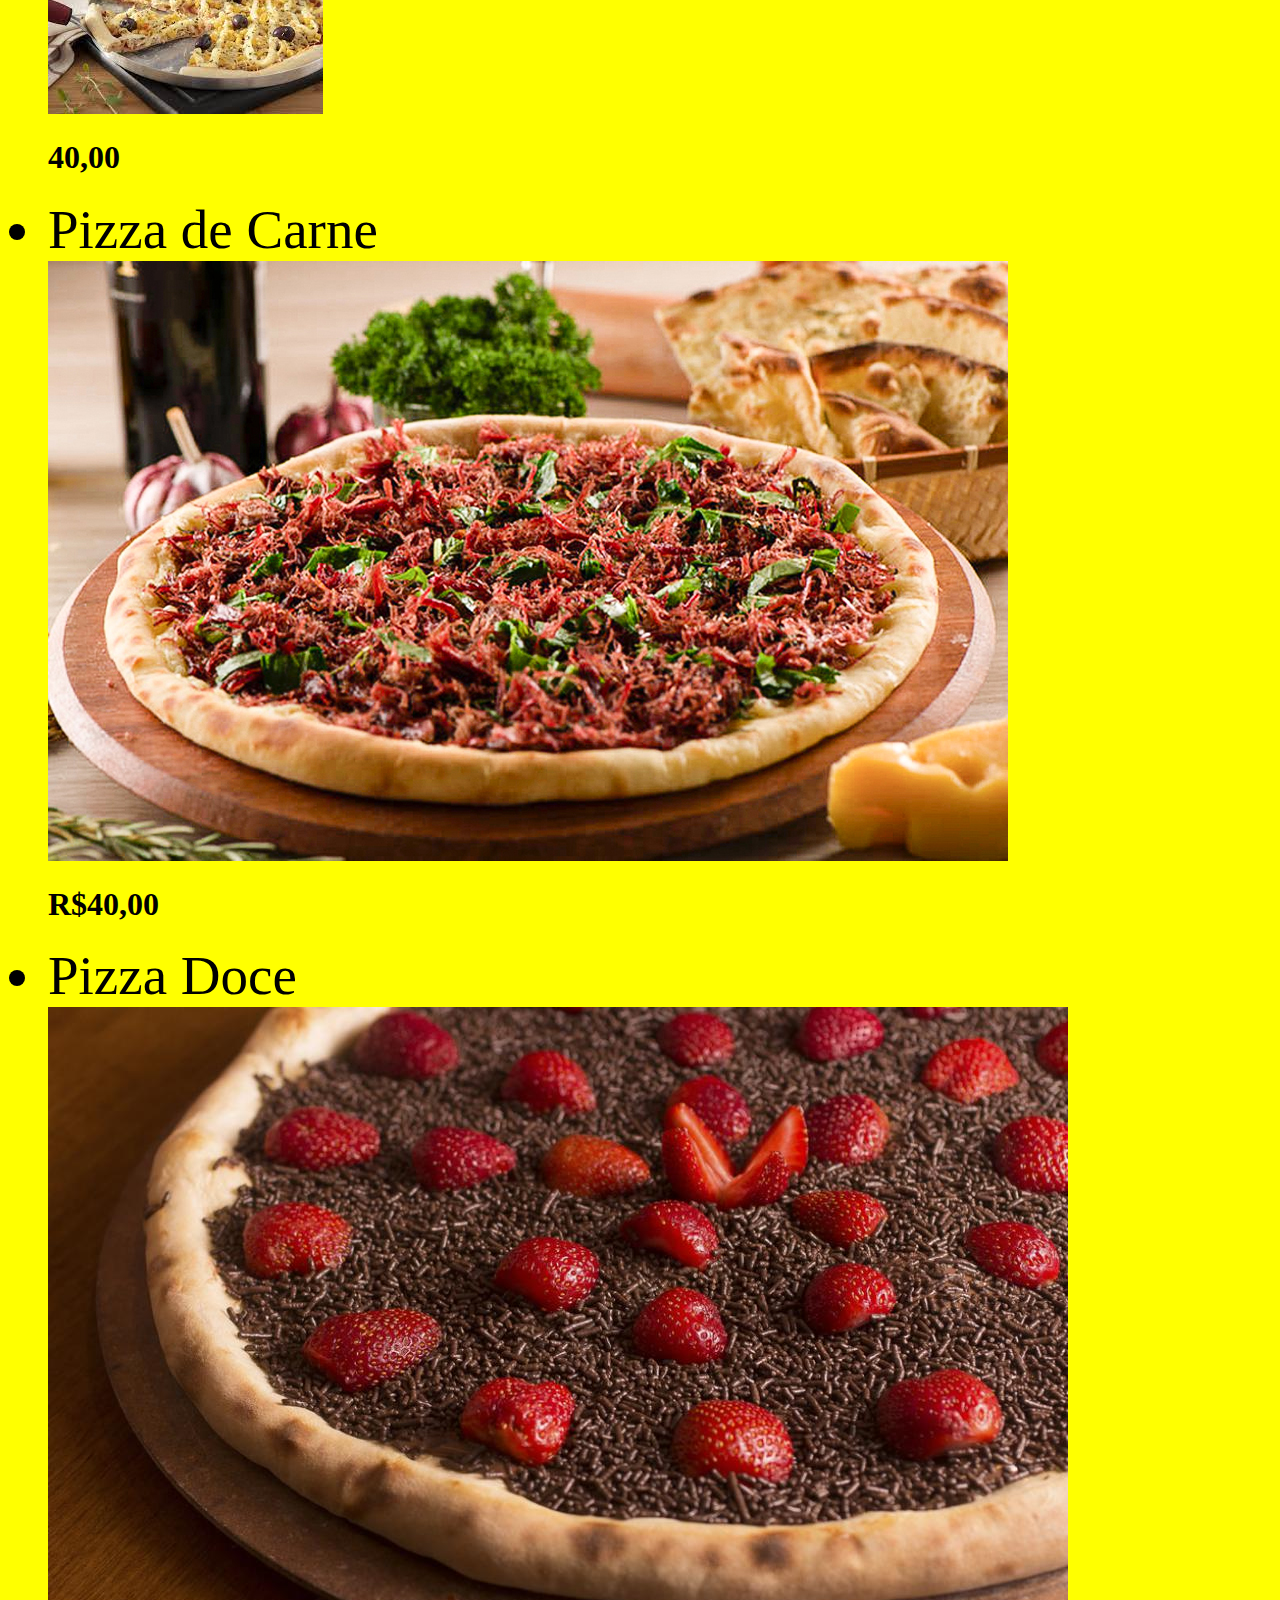
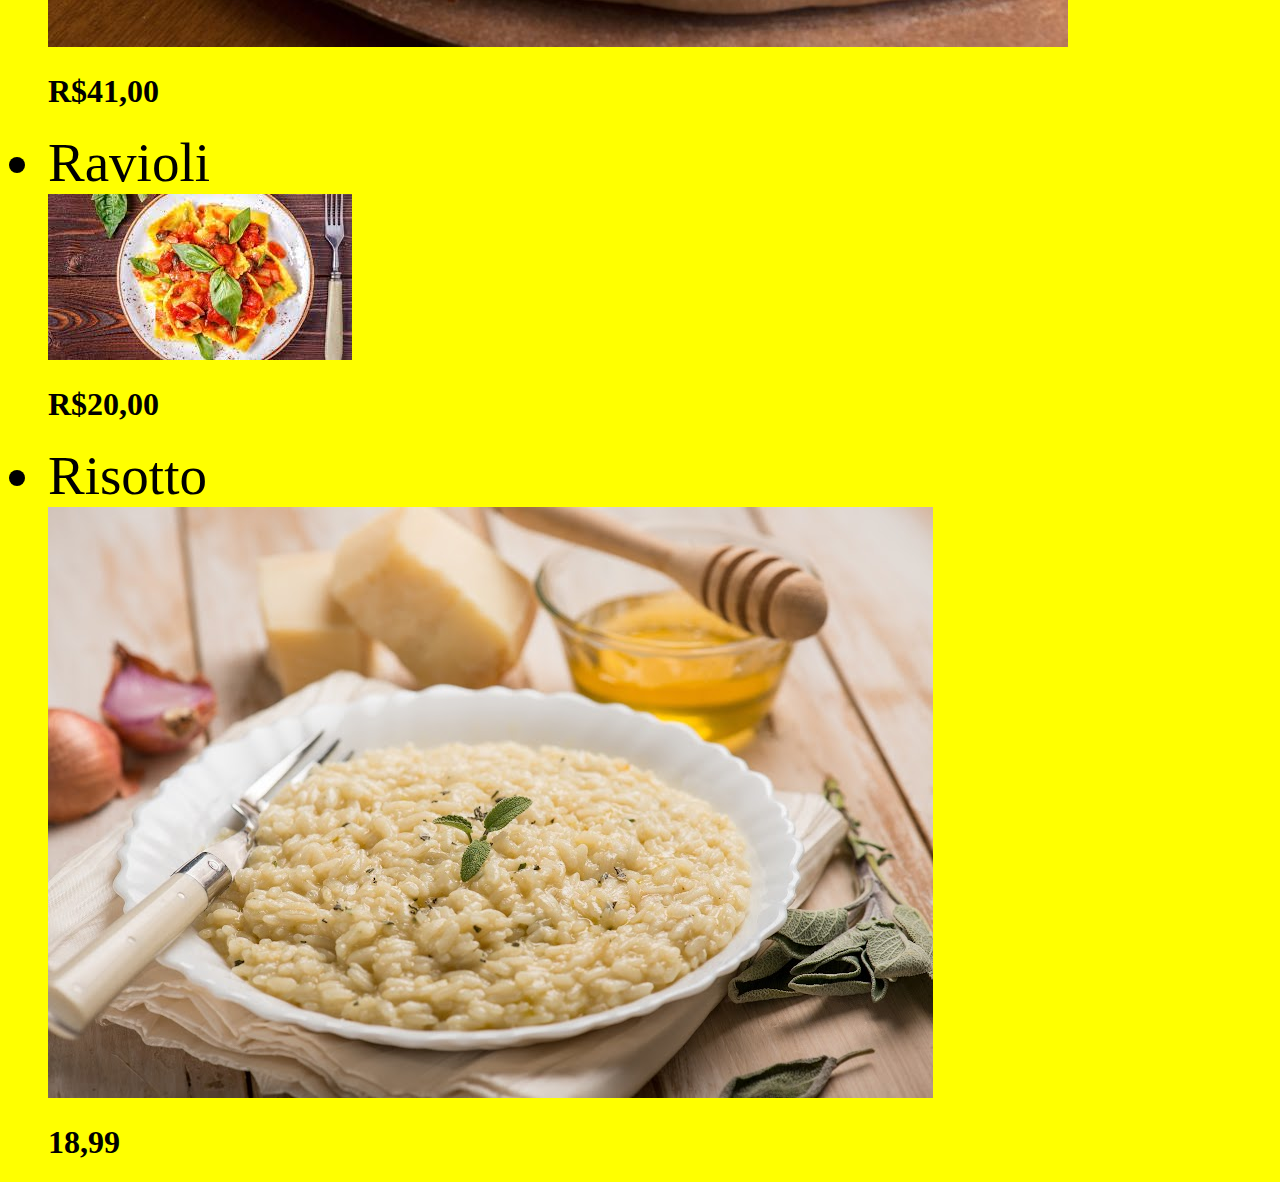
==== commit 6a47aa79: "Update index.html" ====
--- a/index.html
+++ b/index.html
@@ -7,10 +7,9 @@
 	<link rel="stylesheet" href="style.css">
 </head>/
 <body>
-	<img id="imagem1"src="lasanha.jpeg">
 	
 	
-	<h1> Cardápio</h1>
+	<center><h1> Cardápio</h1></center>
 		<ul id="menu">      
 
              <li clas="itens"> Macarronada ao Molho Vermelho</li>
